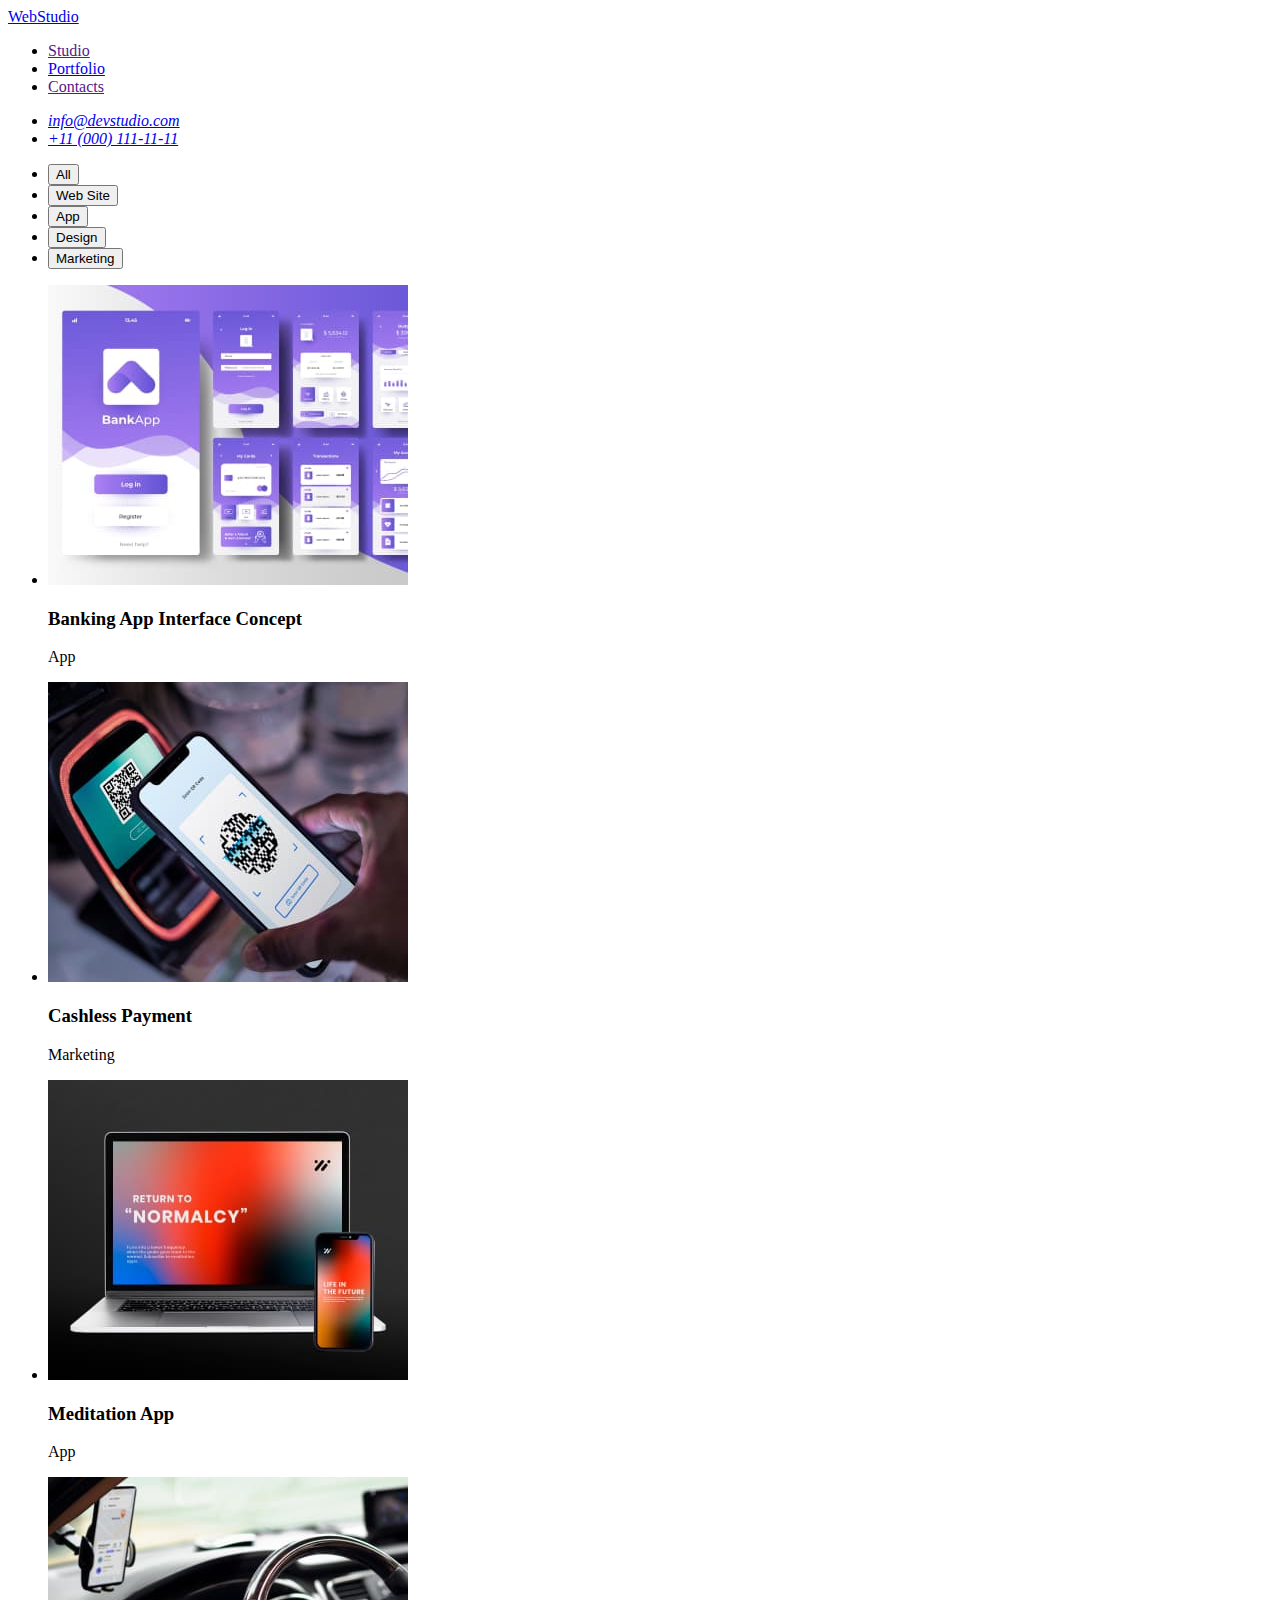
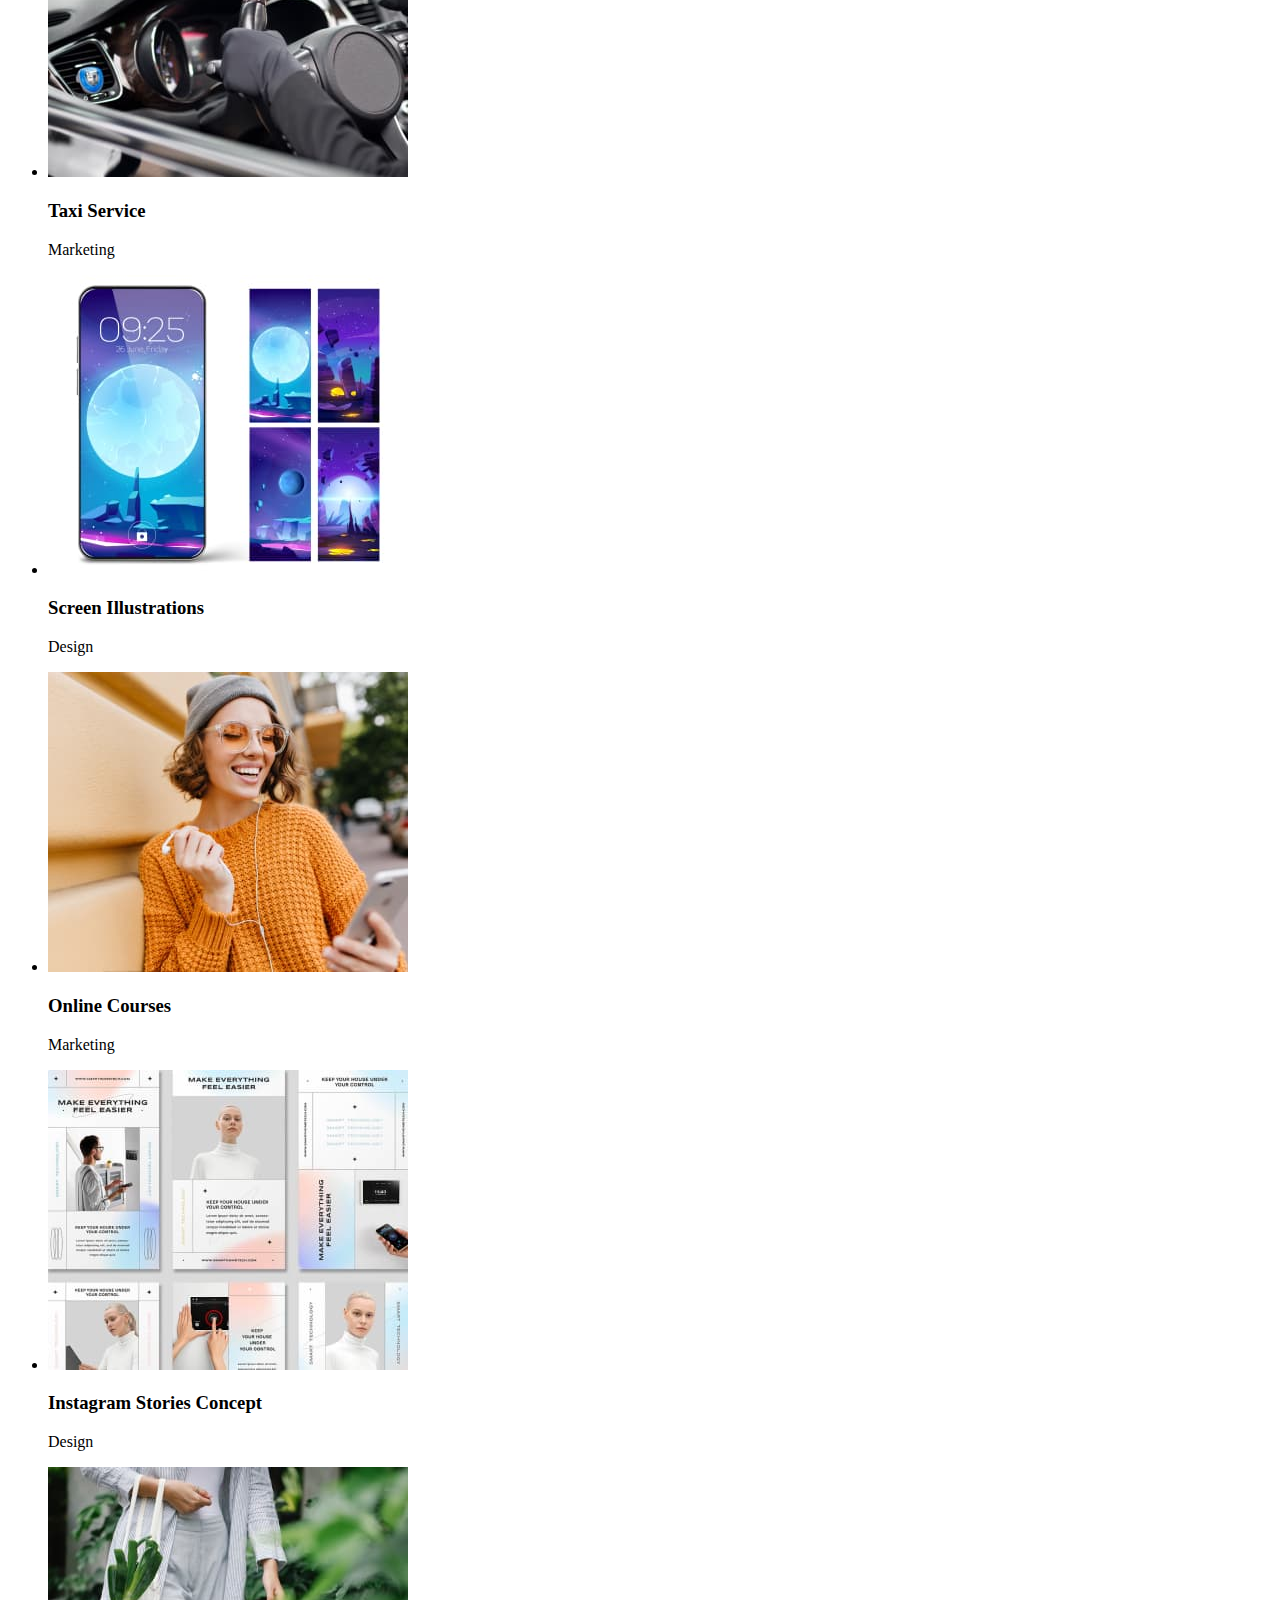
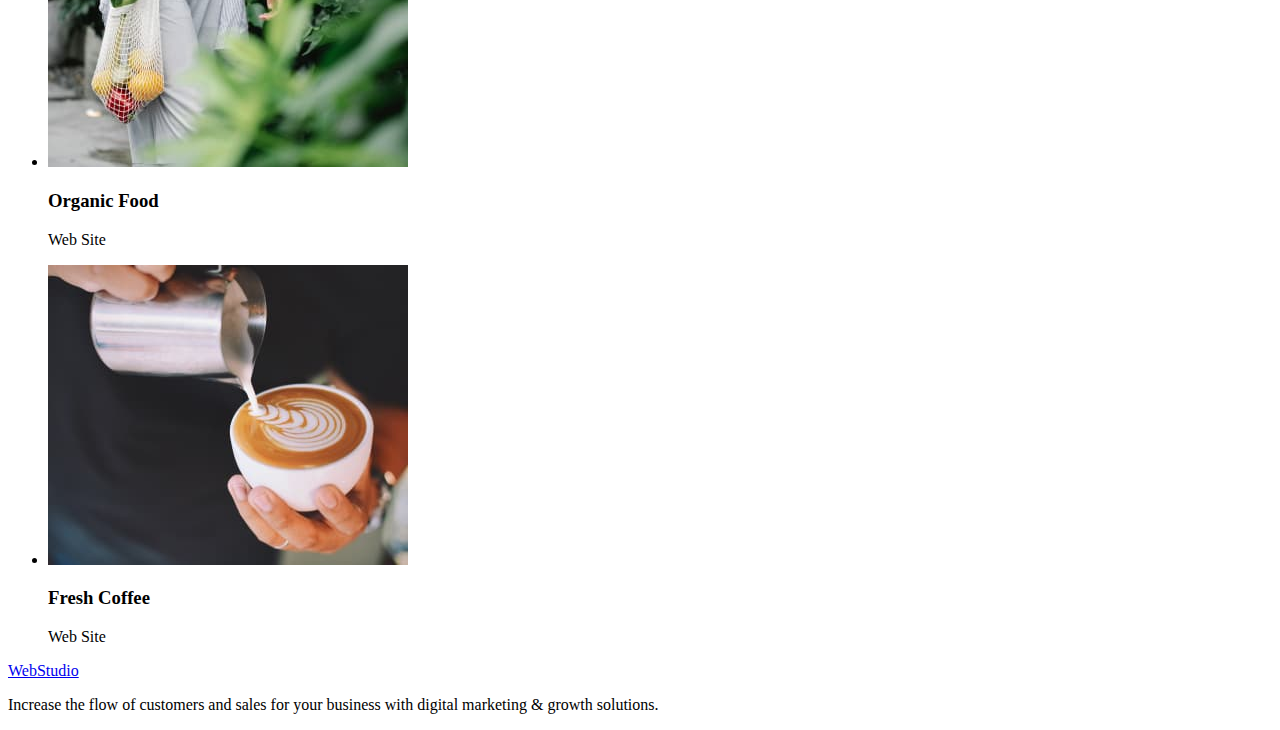
==== portfolio.html @ 97ab572e "commit2" ====
<!DOCTYPE html>
<html lang="en">
  <head>
    <meta charset="UTF-8" />
    <meta http-equiv="X-UA-Compatible" content="IE=edge" />
    <meta name="viewport" content="width=device-width, initial-scale=1.0" />
    <title>webstudio</title>
    <link rel="stylesheet" href="./css/styles.css" />
    <link rel="preconnect" href="https://fonts.googleapis.com" />
    <link rel="preconnect" href="https://fonts.gstatic.com" crossorigin />
    <link
      href="https://fonts.googleapis.com/css2?family=Raleway:wght@800&family=Roboto:wght@400;500;700&display=swap"
      rel="stylesheet"
    />
  </head>
  <body>
    <header class="header-pages">
      <nav class="page-navigation">
        <a class="logo" href="./index.html">WebStudio</a>
        <ul class="menu">
          <li class="menu-item">
            <a class="menu-link" href="">Studio</a>
          </li>
          <li class="menu-item">
            <a class="menu-link" href="./portfolio.html">Portfolio</a>
          </li>
          <li class="menu-item">
            <a class="menu-link" href="">Contacts</a>
          </li>
        </ul>
      </nav>

      <address>
        <ul class="contacts-nav">
          <li class="contacts-nav-item">
            <a class="contacts-mail" href="mailto:info@devstudio.com"
              >info@devstudio.com</a
            >
          </li>
          <li class="contacts-nav-item">
            <a class="contacts-phone" href="tel:+110001111111"
              >+11 (000) 111-11-11</a
            >
          </li>
        </ul>
      </address>
    </header>
    <main>
      <!-- filters -->
      <section>
        <h1 hidden>filters</h1>
        <ul class="application-area-list">
          <li class="application-area-item">
            <button class="application-area-btn" type="button">All</button>
          </li>
          <li class="application-area-item">
            <button class="application-area-btn" type="button">Web Site</button>
          </li>
          <li class="application-area-item">
            <button class="application-area-btn" type="button">App</button>
          </li>
          <li class="application-area-item">
            <button class="application-area-btn" type="button">Design</button>
          </li>
          <li class="application-area-item">
            <button class="application-area-btn" type="button">
              Marketing
            </button>
          </li>
        </ul>

        <!-- ours projects -->

        <ul>
          <li>
            <img
              src="./images/row1project-card1.jpg"
              alt="view Banking App Interface"
              width="360"
              height="300"
            />
            <h3>Banking App Interface Concept</h3>
            <p>App</p>
          </li>
          <li>
            <img
              src="./images/row1project-card2.jpg"
              alt="view moment Cashless Payment"
              width="360"
              height="300"
            />
            <h3>Cashless Payment</h3>
            <p>Marketing</p>
          </li>
          <li>
            <img
              src="./images/row1project-card3.jpg"
              alt="vievs application to laptop and mobilphone"
              width="360"
              height="300"
            />
            <h3>Meditation App</h3>
            <p>App</p>
          </li>
        </ul>
        <ul>
          <li>
            <img
              src="./images/row2project-card1.jpg"
              alt="View use apps in the car"
              width="360"
              height="300"
            />
            <h3>Taxi Service</h3>
            <p>Marketing</p>
          </li>
          <li>
            <img
              src="./images/row2project-card2.jpg"
              alt="View applicationof of themes on mobile"
              width="360"
              height="300"
            />
            <h3>Screen Illustrations</h3>
            <p>Design</p>
          </li>
          <li>
            <img
              src="./images/row2project-card3.jpg"
              alt="student taking online courses"
              width="360"
              height="300"
            />
            <h3>Online Courses</h3>
            <p>Marketing</p>
          </li>
        </ul>
        <ul>
          <li>
            <img
              src="./images/row3project-card1.jpg"
              alt="View Instagram Stories Concept"
              width="360"
              height="300"
            />
            <h3>Instagram Stories Concept</h3>
            <p>Design</p>
          </li>
          <li>
            <img
              src="./images/row3project-card2.jpg"
              alt="woman with a bag of natural food"
              width="360"
              height="300"
            />
            <h3>Organic Food</h3>
            <p>Web Site</p>
          </li>
          <li>
            <img
              src="./images/row3project-card3.jpg"
              alt="appetizing aromatic coffee"
              width="360"
              height="300"
            />
            <h3>Fresh Coffee</h3>
            <p>Web Site</p>
          </li>
        </ul>
      </section>
    </main>
    <footer>
      <a href="./index.html">WebStudio</a>
      <p>
        Increase the flow of customers and sales for your business with digital
        marketing & growth solutions.
      </p>
    </footer>
  </body>
</html>
---- css/styles.css ----
.list {
  list-style: none;
}
.link {
  text-decoration: none;
}
button {
  cursor: pointer;
}
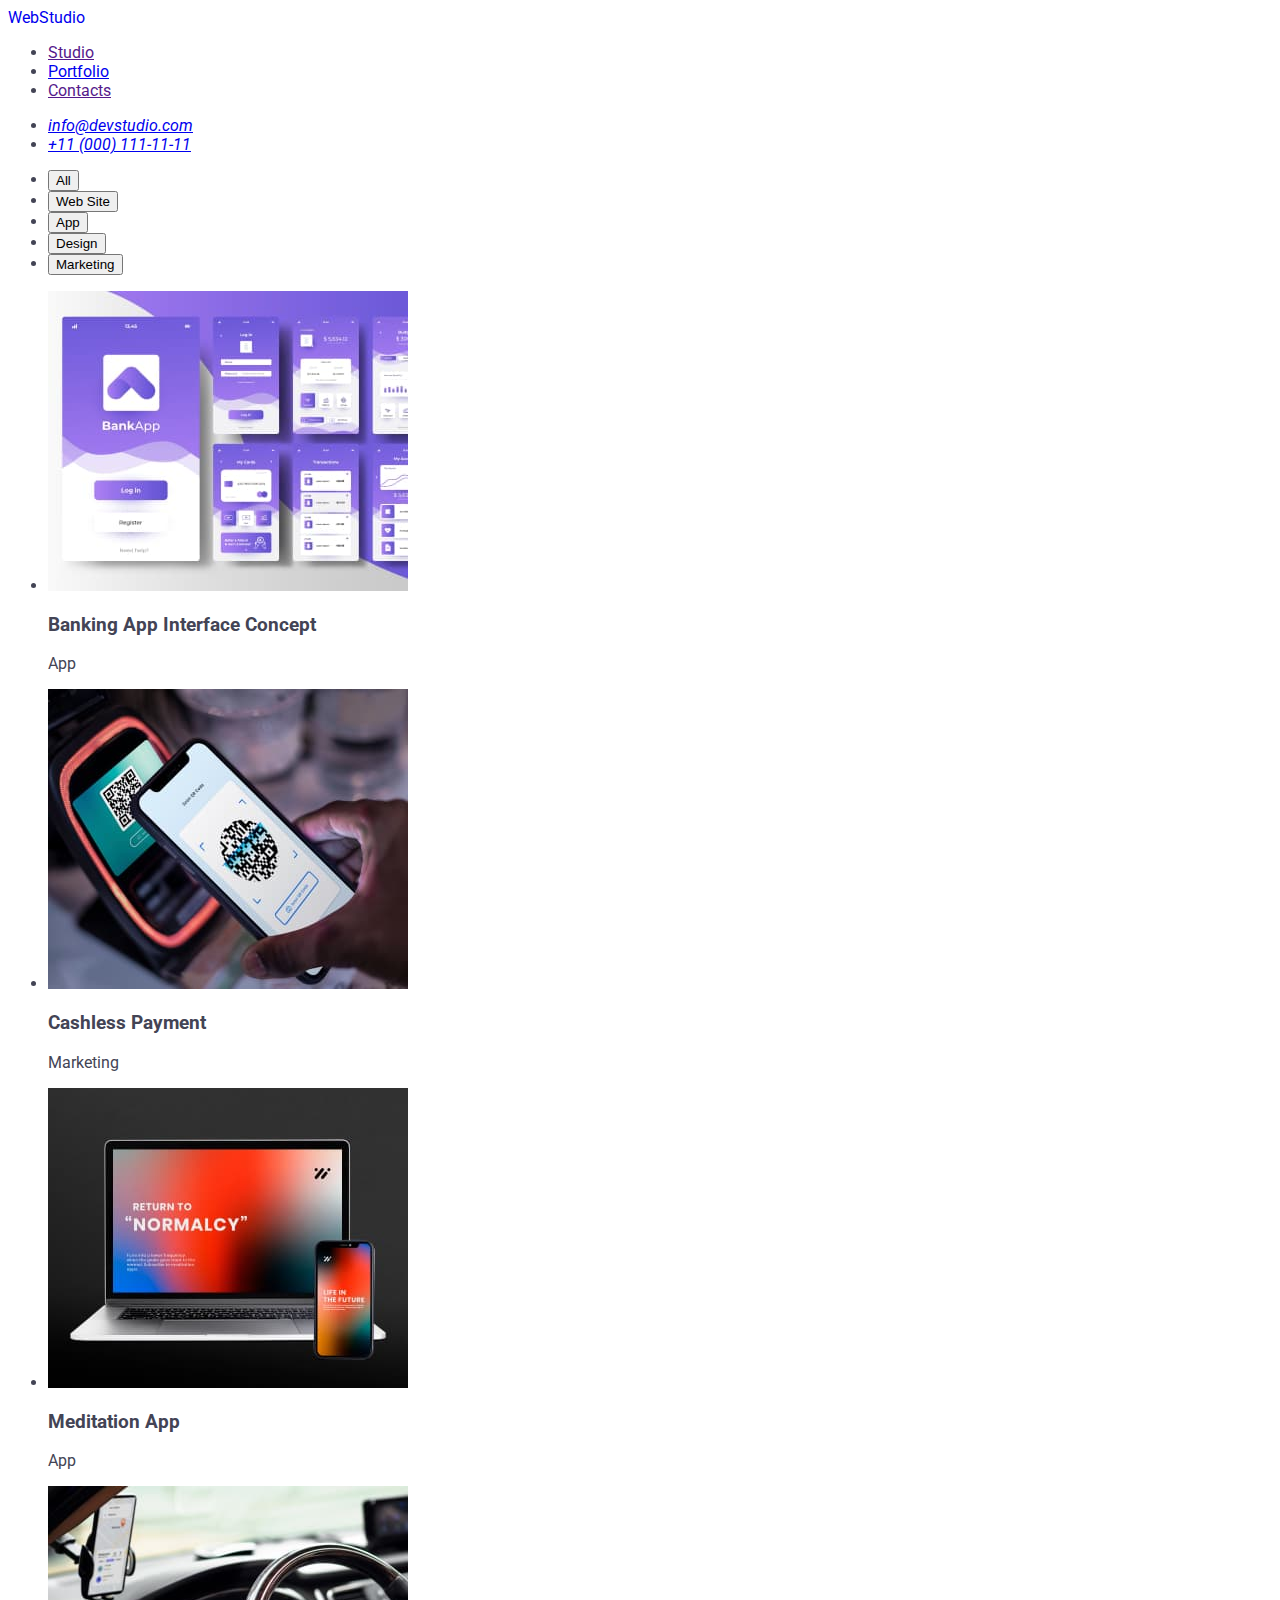
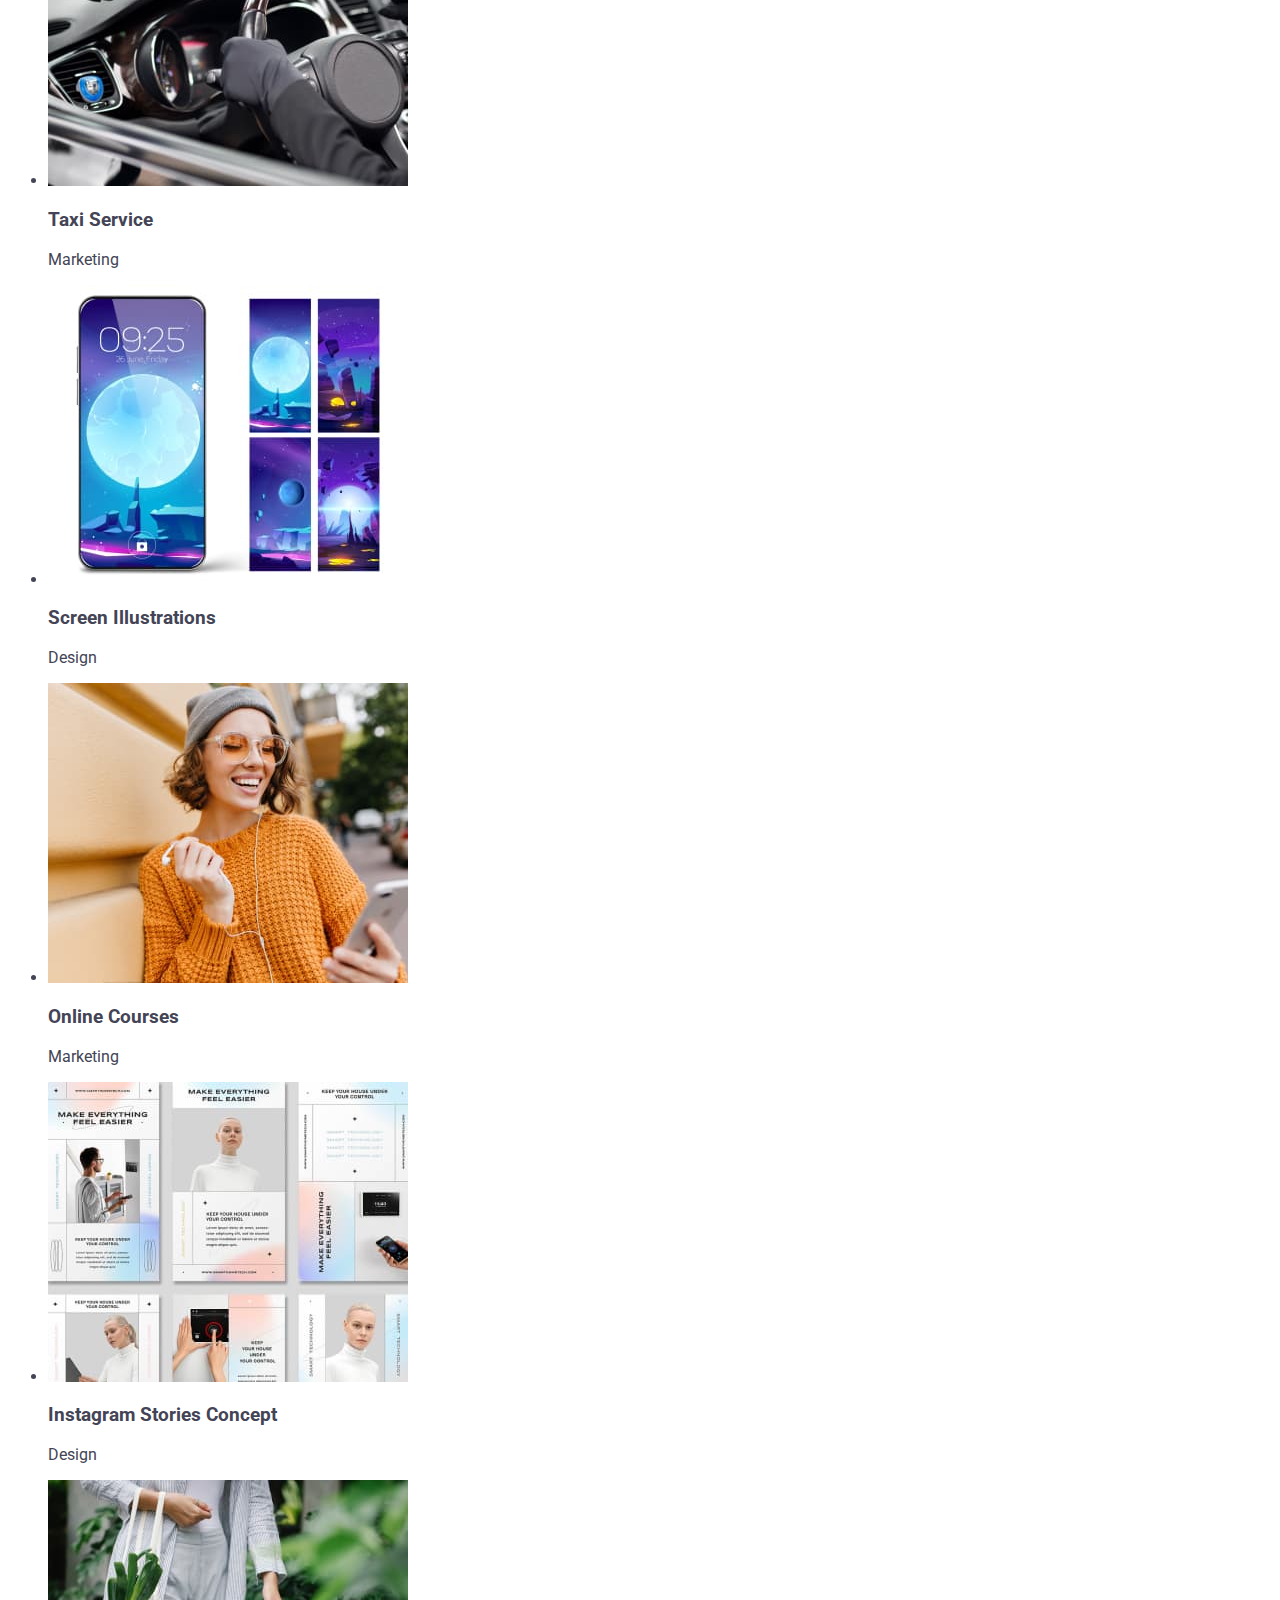
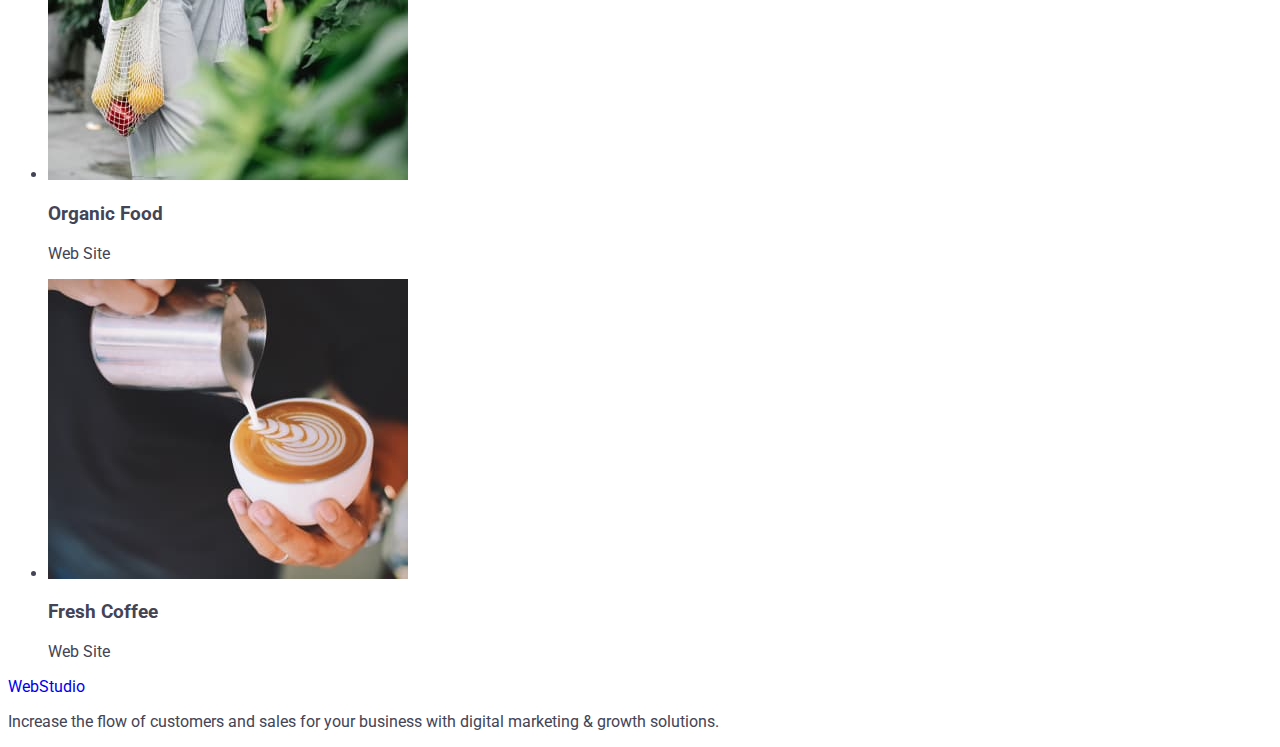
==== commit 3c15921e: "3" ====
--- a/portfolio.html
+++ b/portfolio.html
@@ -16,7 +16,9 @@
   <body>
     <header class="header-pages">
       <nav class="page-navigation">
-        <a class="logo" href="./index.html">WebStudio</a>
+        <a class="logo link" href="./index.html"
+          ><span class="accent">Web</span>Studio</a
+        >
         <ul class="menu">
           <li class="menu-item">
             <a class="menu-link" href="">Studio</a>
@@ -170,7 +172,9 @@
       </section>
     </main>
     <footer>
-      <a href="./index.html">WebStudio</a>
+      <a class="logo link" href="./index.html"
+        ><span class="accent">Web</span>Studio</a
+      >
       <p>
         Increase the flow of customers and sales for your business with digital
         marketing & growth solutions.
--- a/css/styles.css
+++ b/css/styles.css
@@ -1,3 +1,7 @@
+:root {
+  --background-color: #ffffff;
+}
+
 .list {
   list-style: none;
 }
@@ -7,3 +11,11 @@
 button {
   cursor: pointer;
 }
+/* .accent {
+  color: blue;
+} */
+body {
+  font-family: "roboto", sans-serif;
+  color: #434455;
+  background-color: var(--background-color);
+}
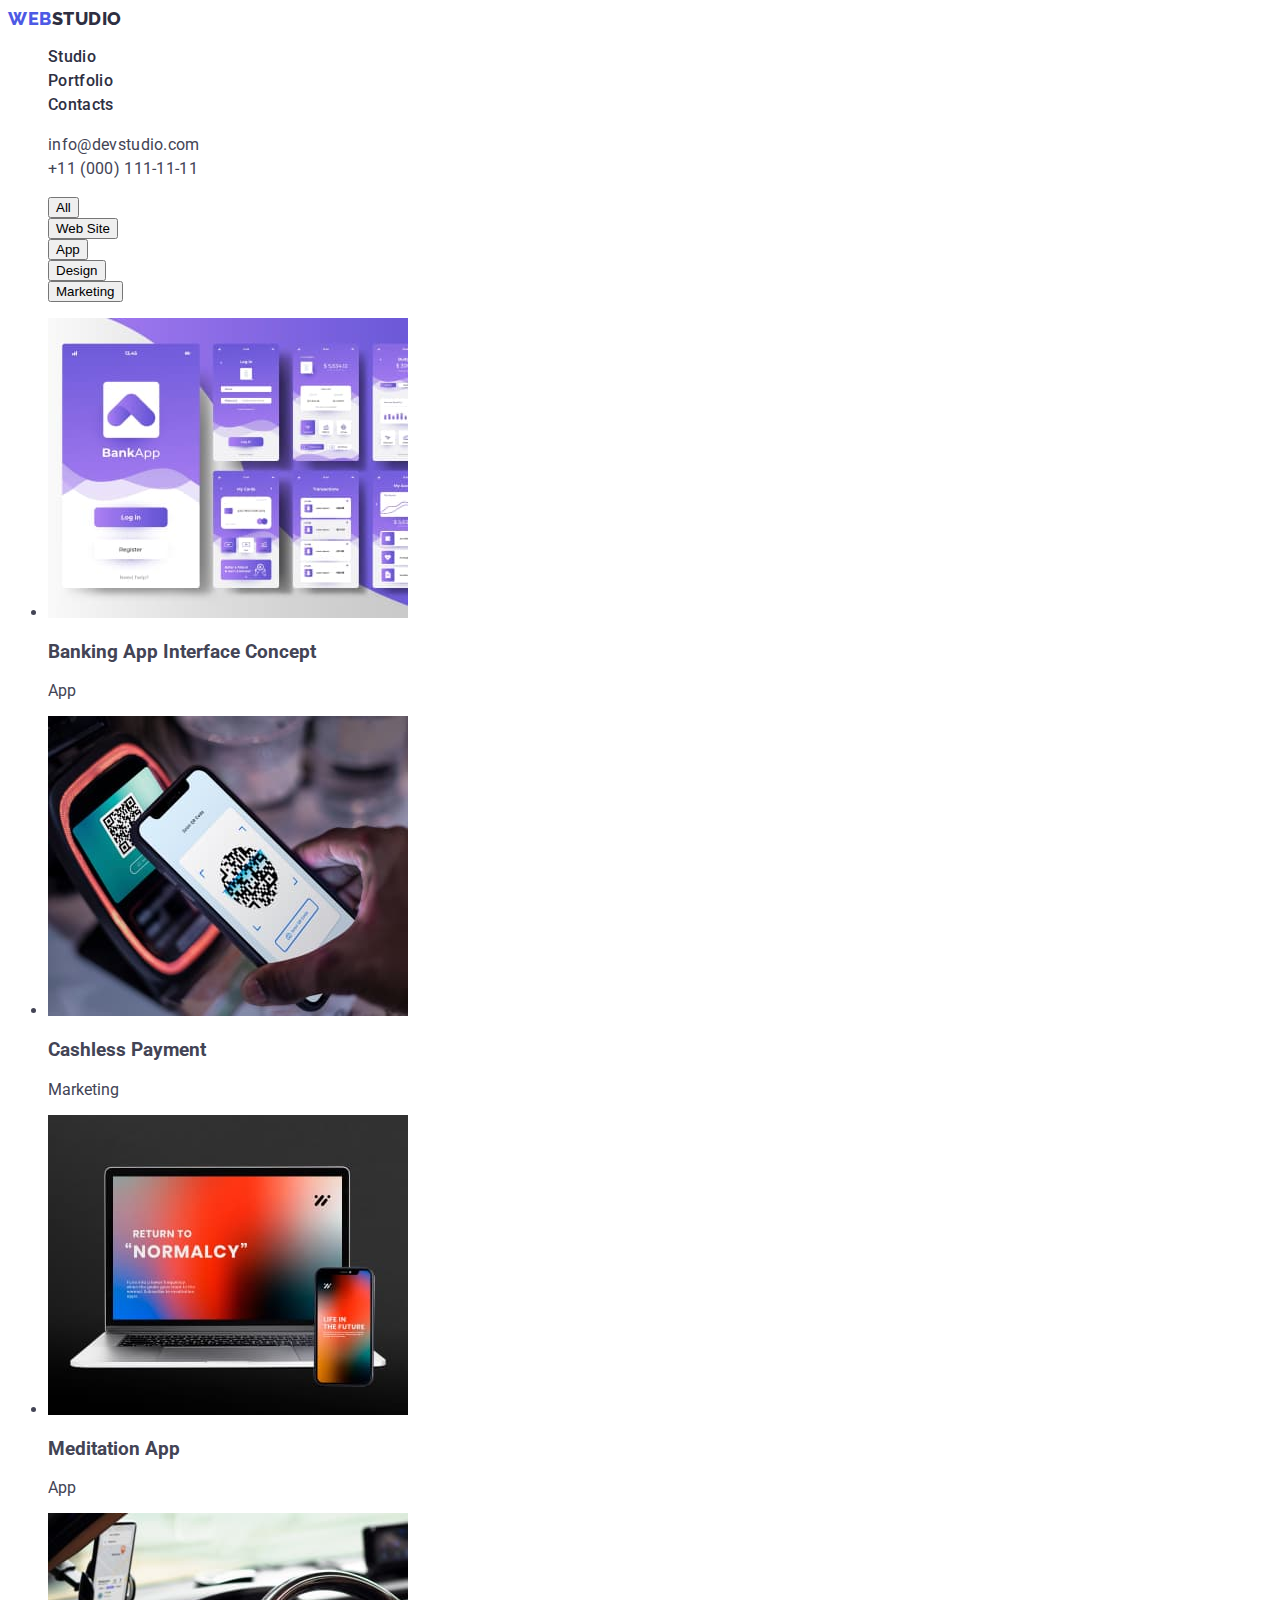
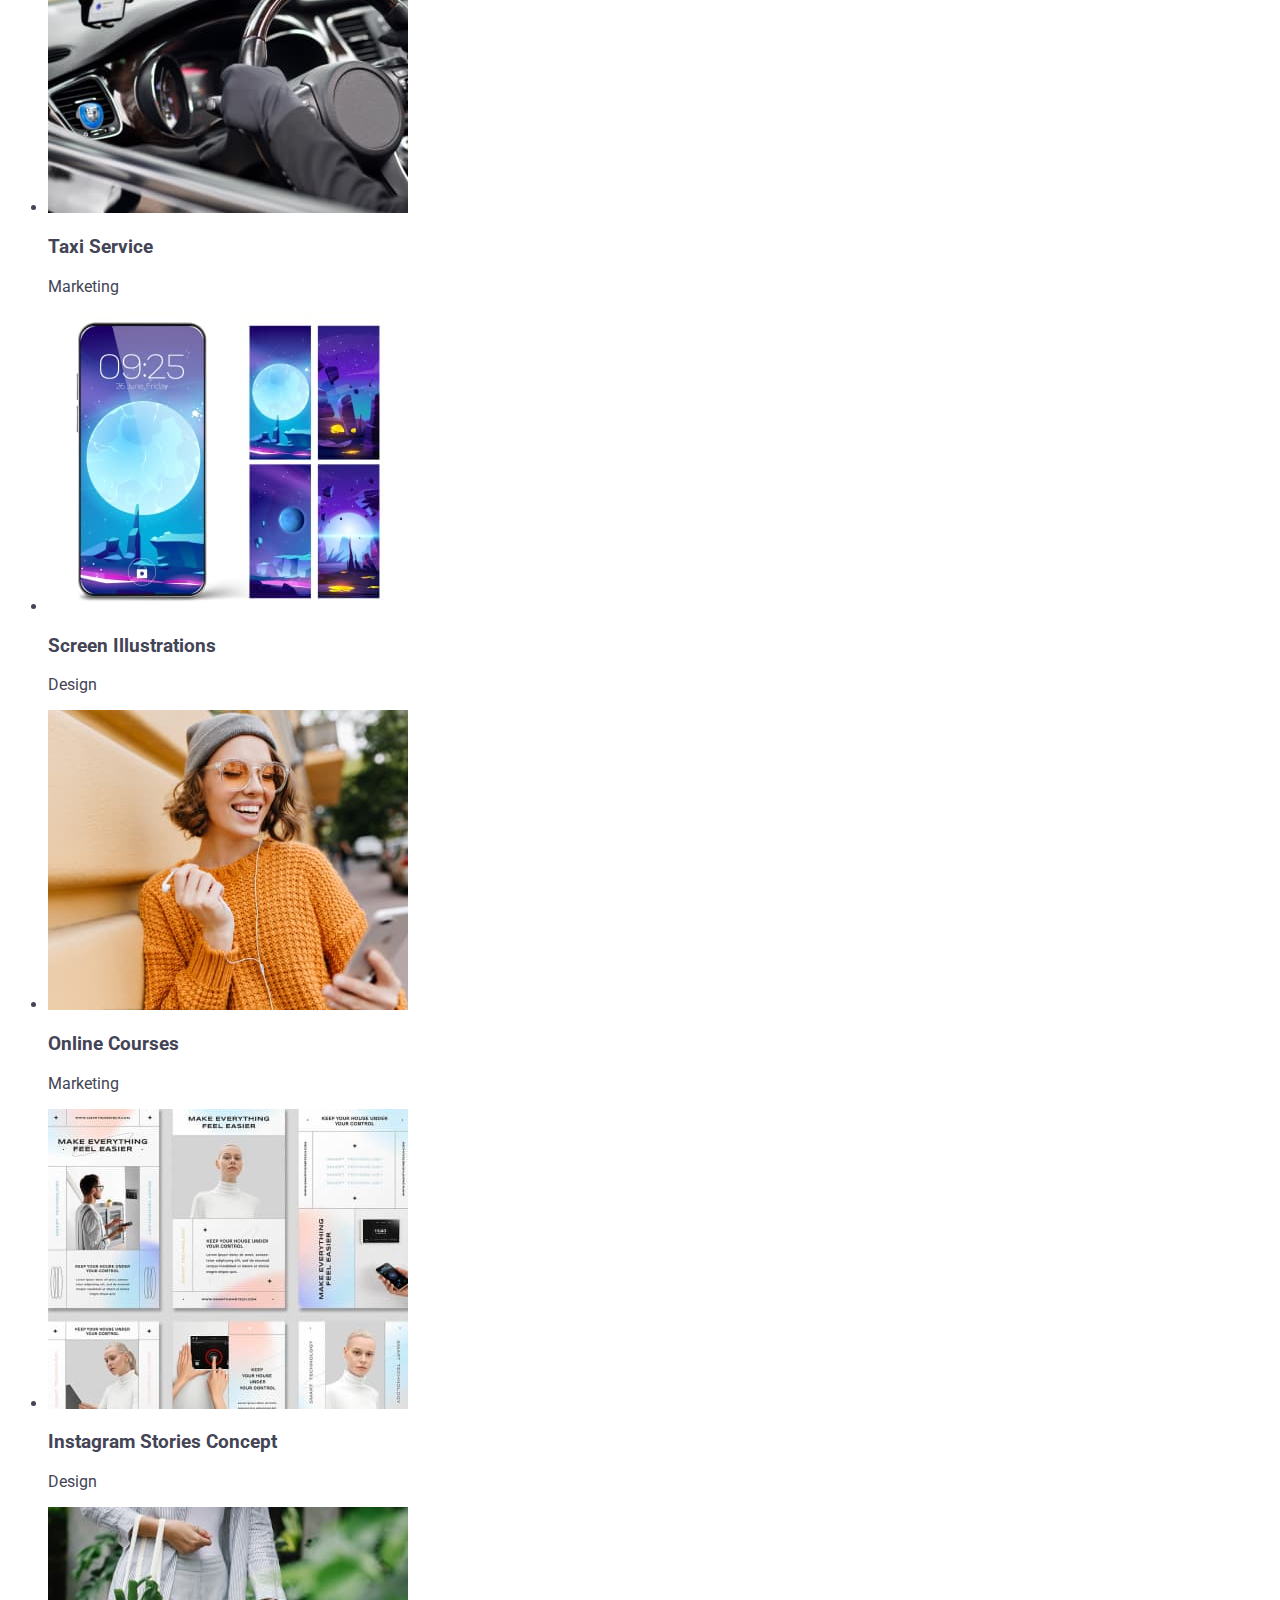
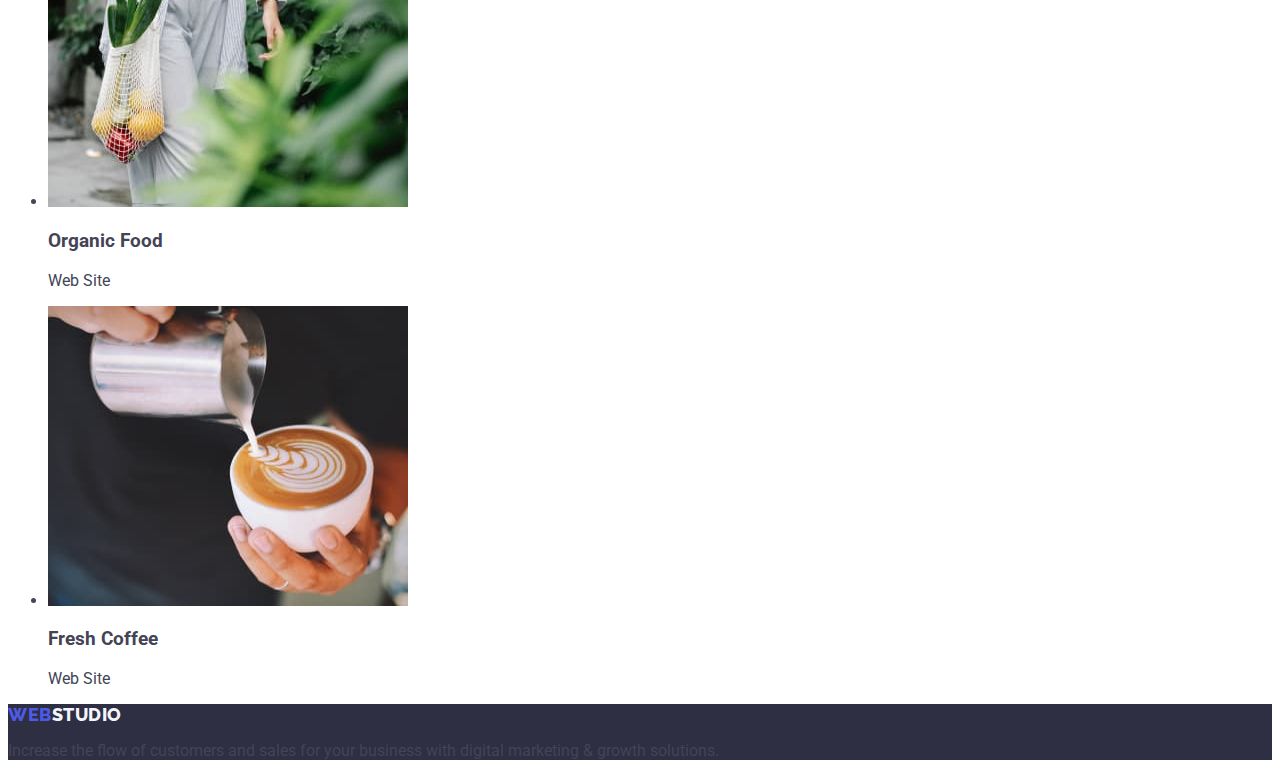
==== commit 0a8ee2c5: "14" ====
--- a/portfolio.html
+++ b/portfolio.html
@@ -17,30 +17,30 @@
     <header class="header-pages">
       <nav class="page-navigation">
         <a class="logo link" href="./index.html"
-          ><span class="accent">Web</span>Studio</a
+          >Web<span class="accent-header">Studio</span></a
         >
-        <ul class="menu">
+        <ul class="menu list">
           <li class="menu-item">
-            <a class="menu-link" href="">Studio</a>
+            <a class="menu-item-link link" href="./index.html">Studio</a>
           </li>
           <li class="menu-item">
-            <a class="menu-link" href="./portfolio.html">Portfolio</a>
+            <a class="menu-item-link link" href="./portfolio.html">Portfolio</a>
           </li>
           <li class="menu-item">
-            <a class="menu-link" href="">Contacts</a>
+            <a class="menu-item-link link" href="">Contacts</a>
           </li>
         </ul>
       </nav>
 
-      <address>
-        <ul class="contacts-nav">
+      <address class="contacts">
+        <ul class="contacts-nav list">
           <li class="contacts-nav-item">
-            <a class="contacts-mail" href="mailto:info@devstudio.com"
+            <a class="contacts-item-link link" href="mailto:info@devstudio.com"
               >info@devstudio.com</a
             >
           </li>
           <li class="contacts-nav-item">
-            <a class="contacts-phone" href="tel:+110001111111"
+            <a class="contacts-item-link link" href="tel:+110001111111"
               >+11 (000) 111-11-11</a
             >
           </li>
@@ -51,23 +51,21 @@
       <!-- filters -->
       <section>
         <h1 hidden>filters</h1>
-        <ul class="application-area-list">
-          <li class="application-area-item">
-            <button class="application-area-btn" type="button">All</button>
+        <ul class="applicationarea-lis list">
+          <li class="applicationarea-item">
+            <button class="applicationarea-btn" type="button">All</button>
           </li>
-          <li class="application-area-item">
-            <button class="application-area-btn" type="button">Web Site</button>
+          <li class="applicationarea-item">
+            <button class="applicationarea-btn" type="button">Web Site</button>
           </li>
-          <li class="application-area-item">
-            <button class="application-area-btn" type="button">App</button>
+          <li class="applicationarea-item">
+            <button class="applicationarea-btn" type="button">App</button>
           </li>
-          <li class="application-area-item">
-            <button class="application-area-btn" type="button">Design</button>
+          <li class="applicationarea-item">
+            <button class="applicationarea-btn" type="button">Design</button>
           </li>
-          <li class="application-area-item">
-            <button class="application-area-btn" type="button">
-              Marketing
-            </button>
+          <li class="applicationarea-item">
+            <button class="applicationarea-btn" type="button">Marketing</button>
           </li>
         </ul>
 
@@ -75,6 +73,7 @@
 
         <ul>
           <li>
+            <a href=""></a>
             <img
               src="./images/row1project-card1.jpg"
               alt="view Banking App Interface"
@@ -171,11 +170,11 @@
         </ul>
       </section>
     </main>
-    <footer>
+    <footer class="footer-pages">
       <a class="logo link" href="./index.html"
-        ><span class="accent">Web</span>Studio</a
+        >Web<span class="accent-footer">Studio</span></a
       >
-      <p>
+      <p class="footer-pages-text">
         Increase the flow of customers and sales for your business with digital
         marketing & growth solutions.
       </p>
--- a/css/styles.css
+++ b/css/styles.css
@@ -1,5 +1,10 @@
 :root {
   --background-color: #ffffff;
+  --menu-color: #2e2f42;
+  --adres-color: #434455;
+  --hero-background-color: #2e2f42;
+  --title-color: #2e2f42;
+  --text-color: #434455;
 }
 
 .list {
@@ -11,11 +16,151 @@
 button {
   cursor: pointer;
 }
-/* .accent {
-  color: blue;
-} */
+.accent-header {
+  color: #2e2f42;
+}
+.accent-footer {
+  color: #f4f4fd;
+}
 body {
-  font-family: "roboto", sans-serif;
+  font-family: "Roboto", sans-serif;
   color: #434455;
   background-color: var(--background-color);
 }
+.logo {
+  font-family: "Raleway", sans-serif;
+  font-weight: 800;
+  font-size: 18px;
+  line-height: 1.17;
+  letter-spacing: 0.03em;
+  text-transform: uppercase;
+  color: #4d5ae5;
+}
+.menu-list,
+.menu-item {
+  font-weight: 500;
+  font-size: 16px;
+  line-height: 1.5;
+  letter-spacing: 0.02em;
+  color: var(--menu-color);
+}
+.menu-item-link {
+  font-weight: 500;
+  font-size: 16px;
+  line-height: 1.5;
+  letter-spacing: 0.02em;
+  color: var(--menu-color);
+}
+.menu .link:hover,
+.menu .link:focus {
+  color: #404bbf;
+}
+.contacts-item-link,
+.contacts {
+  font-style: normal;
+  font-weight: 400;
+  font-size: 16px;
+  line-height: 1.5;
+  letter-spacing: 0.02em;
+  color: var(--adres-color);
+}
+.contacts-item-link:hover,
+.contacts-item-link:focus {
+  color: #404bbf;
+}
+.hero {
+  background-color: var(--hero-background-color);
+}
+.hero-title {
+  font-weight: 700;
+  font-size: 56px;
+  line-height: 1.07;
+  text-align: center;
+  letter-spacing: 0.02em;
+  color: #ffffff;
+}
+.hero-btn {
+  background-color: #4d5ae5;
+  font-family: "Roboto", sans-serif;
+  font-style: normal;
+  font-weight: 500;
+  font-size: 16px;
+  line-height: 1.5;
+  display: flex;
+  align-items: center;
+  letter-spacing: 0.04em;
+  color: #ffffff;
+}
+.hero-btn:hover,
+.hero-btn:focus {
+  background-color: #404bbf;
+}
+.principies-item-title {
+  font-family: "Roboto", sans-serif;
+  font-style: normal;
+  font-weight: 500;
+  font-size: 20px;
+  line-height: 1.2;
+  letter-spacing: 0.02em;
+  color: var(--title-color);
+}
+.principies-item-text {
+  font-family: "Roboto", sans-serif;
+  font-style: normal;
+  font-weight: 400;
+  font-size: 16px;
+  line-height: 1.5;
+  letter-spacing: 0.02em;
+  color: var(--text-color);
+}
+.wedoing-title {
+  font-family: "Roboto", sans-serif;
+  font-style: normal;
+  font-weight: 700;
+  font-size: 36px;
+  line-height: 1.11;
+  text-align: center;
+  letter-spacing: 0.02em;
+  text-transform: capitalize;
+  color: var(--title-color);
+}
+.team {
+  background-color: #f4f4fd;
+}
+.team-title {
+  font-family: "Roboto", sans-serif;
+  font-style: normal;
+  font-weight: 700;
+  font-size: 36px;
+  line-height: 1.11;
+  text-align: center;
+  letter-spacing: 0.02em;
+  text-transform: capitalize;
+  color: var(--title-color);
+}
+.team-list-item {
+  background-color: #ffffff;
+}
+.team-list-item-title {
+  font-family: "Roboto", sans-serif;
+  font-style: normal;
+  font-weight: 500;
+  font-size: 20px;
+  line-height: 1.2;
+  text-align: center;
+  letter-spacing: 0.02em;
+  color: var(--title-color);
+}
+.team-list-item-text {
+  font-family: "Roboto", sans-serif;
+  font-style: normal;
+  font-weight: 400;
+  font-size: 16px;
+  line-height: 1.5;
+  text-align: center;
+  letter-spacing: 0.02em;
+  color: #434455;
+}
+.footer-pages {
+  background-color: #2e2f42;
+}
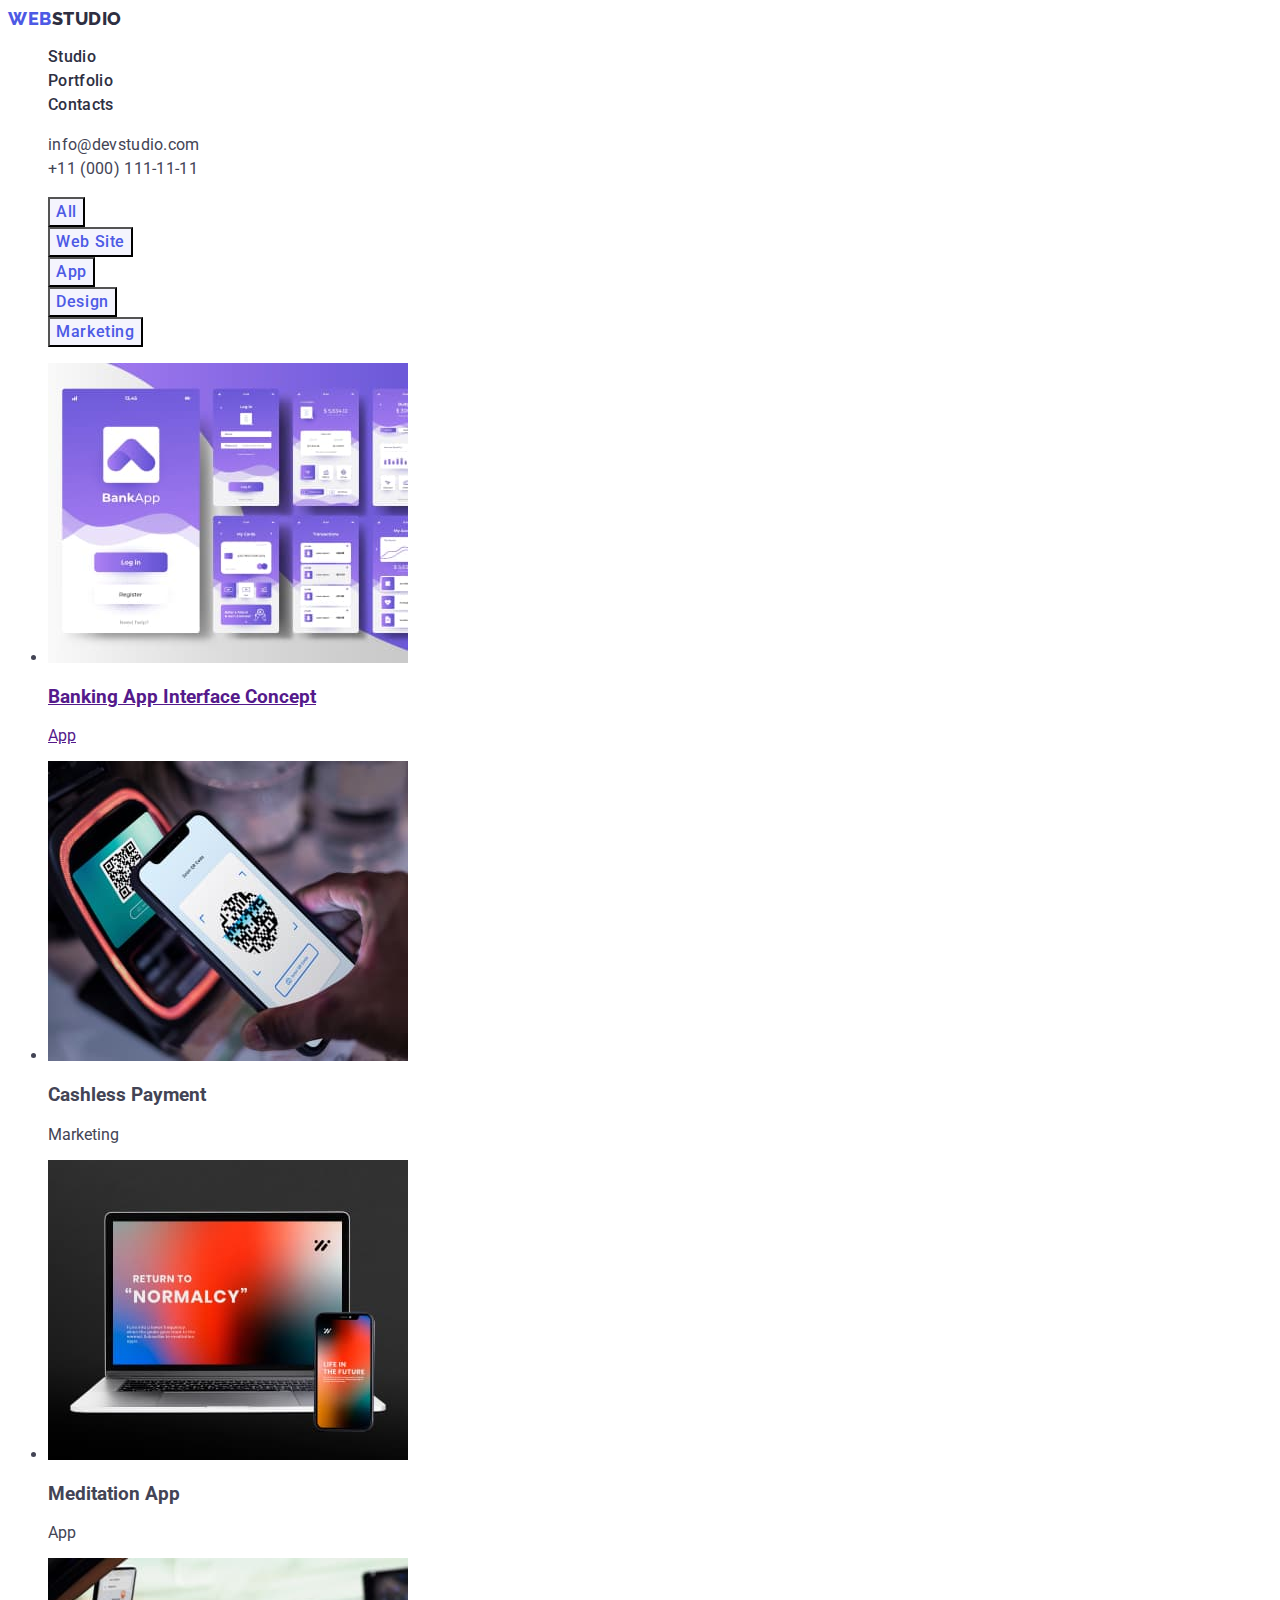
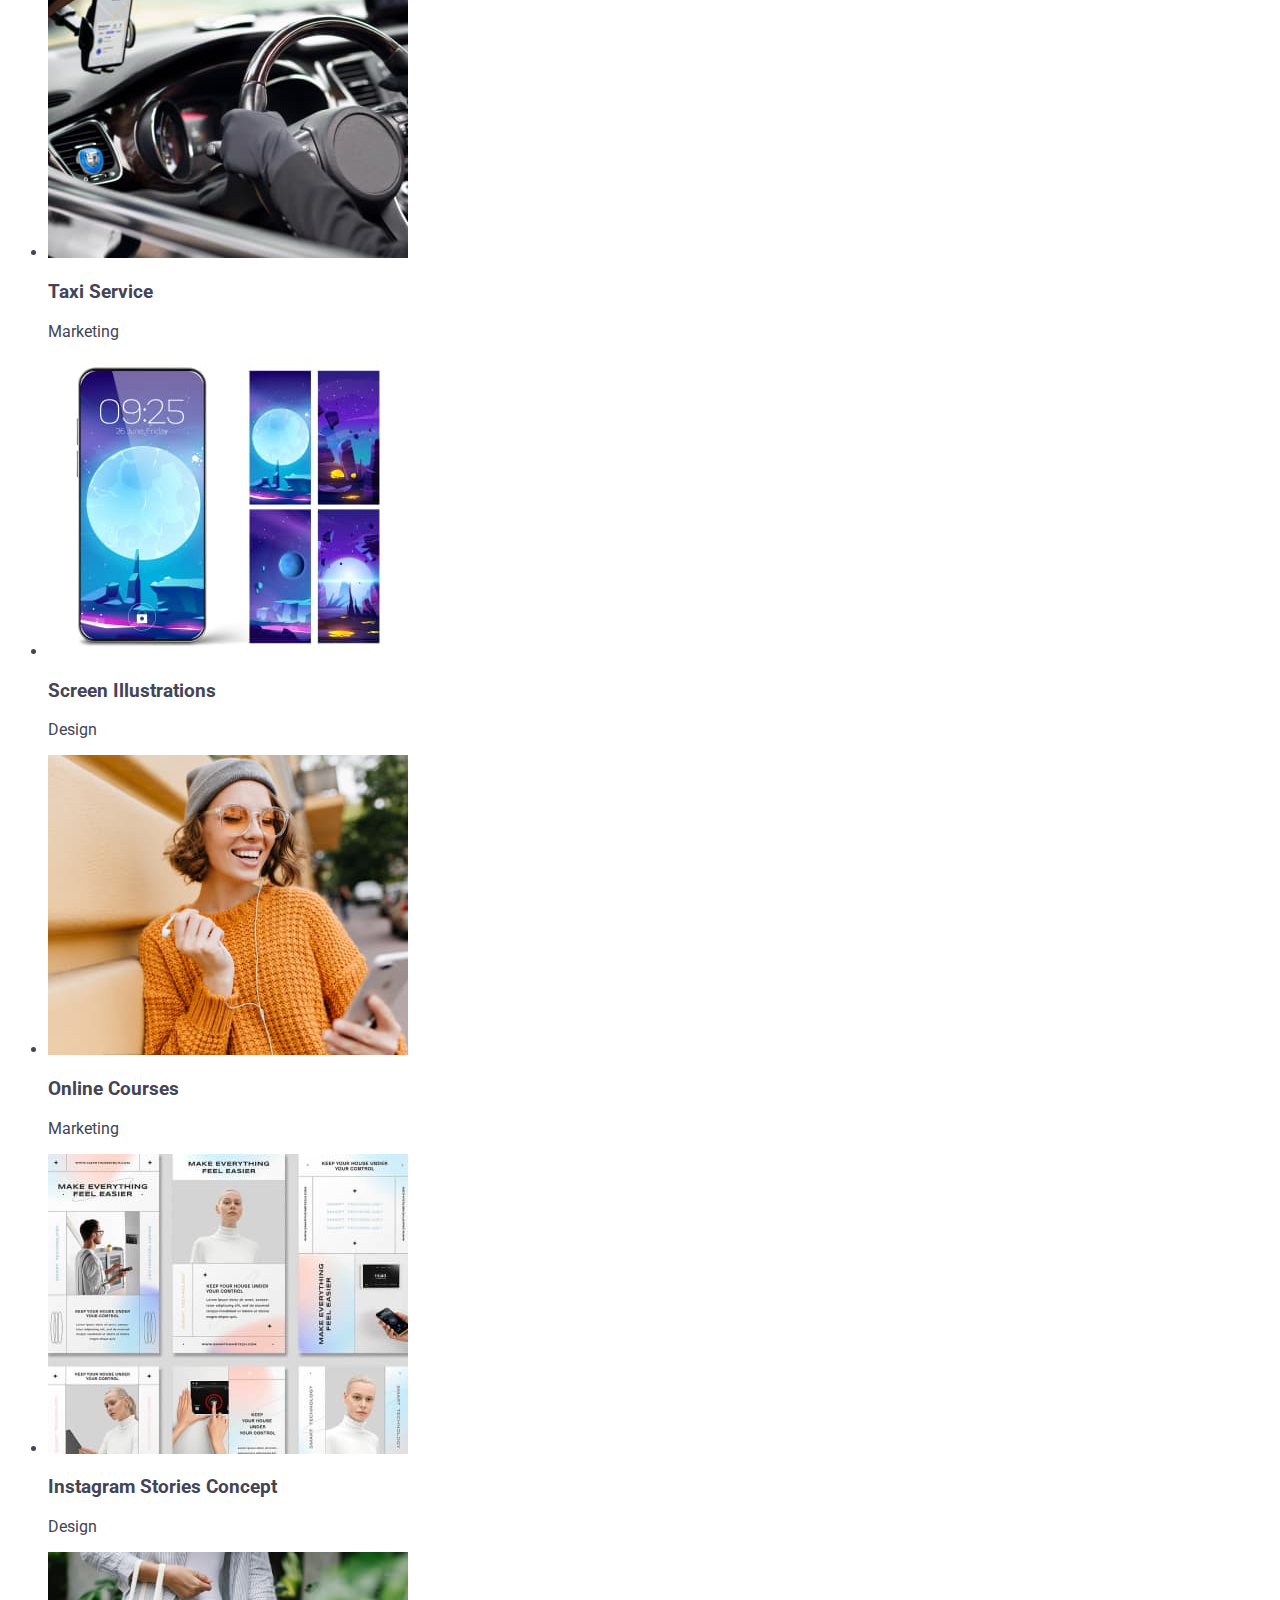
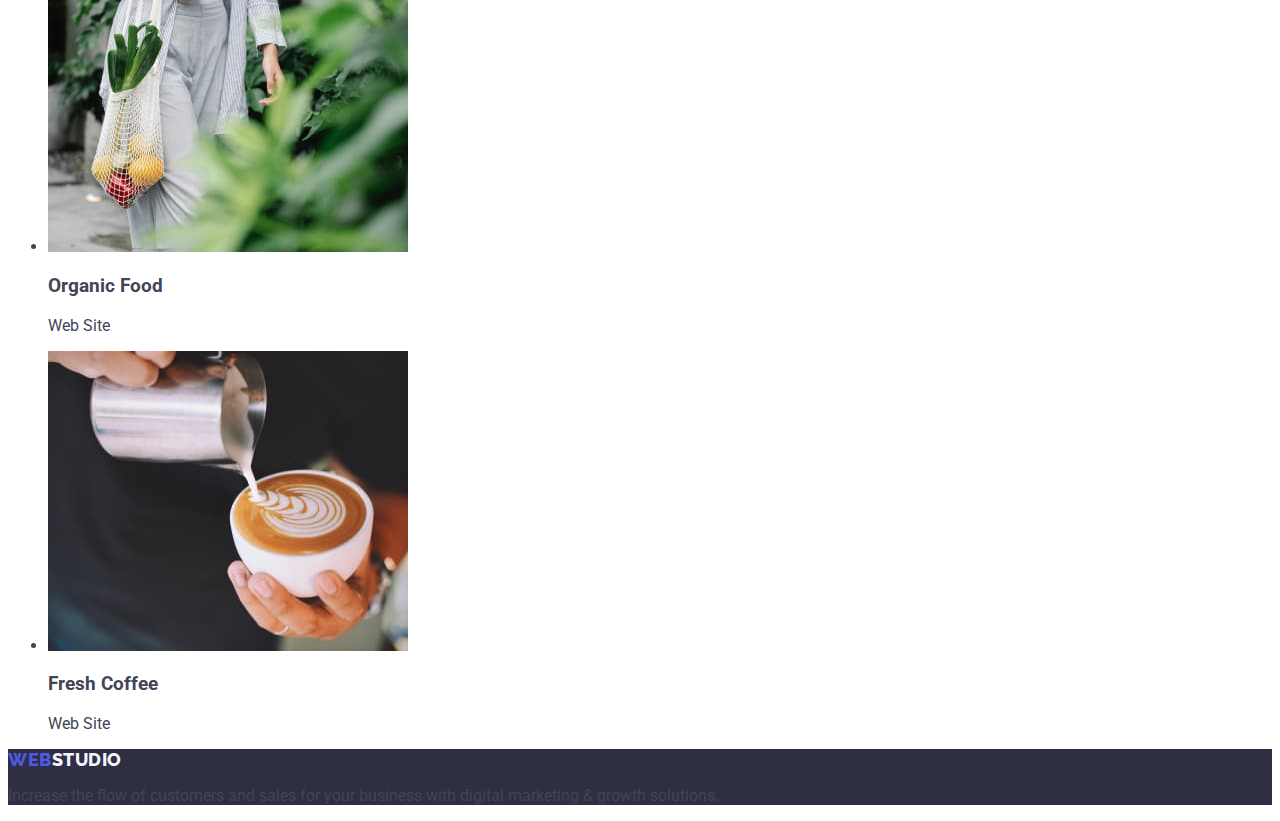
==== commit 0ced03d7: "16" ====
--- a/portfolio.html
+++ b/portfolio.html
@@ -71,19 +71,21 @@
 
         <!-- ours projects -->
 
-        <ul>
+        <ul class="projects">
+          <li>
+            <a href=""
+              ><img
+                src="./images/row1project-card1.jpg"
+                alt="view Banking App Interface"
+                width="360"
+                height="300"
+              />
+              <h3>Banking App Interface Concept</h3>
+              <p>App</p>
+            </a>
+          </li>
           <li>
             <a href=""></a>
-            <img
-              src="./images/row1project-card1.jpg"
-              alt="view Banking App Interface"
-              width="360"
-              height="300"
-            />
-            <h3>Banking App Interface Concept</h3>
-            <p>App</p>
-          </li>
-          <li>
             <img
               src="./images/row1project-card2.jpg"
               alt="view moment Cashless Payment"
--- a/css/styles.css
+++ b/css/styles.css
@@ -5,6 +5,8 @@
   --hero-background-color: #2e2f42;
   --title-color: #2e2f42;
   --text-color: #434455;
+  --btn-portfolio-color: #4d5ae5;
+  --btn-portfolio-background-color: #f4f4fd;
 }
 
 .list {
@@ -164,3 +166,33 @@
 .footer-pages {
   background-color: #2e2f42;
 }
+.applicationarea-btn {
+  background: var(--btn-portfolio-background-color);
+  font-family: "Roboto", sans-serif;
+  font-style: normal;
+  font-weight: 500;
+  font-size: 16px;
+  line-height: 1.5;
+  display: flex;
+  align-items: center;
+  text-align: center;
+  letter-spacing: 0.04em;
+  color: var(--btn-portfolio-color);
+}
+.applicationarea-btn:hover,
+.applicationarea-btn:focus {
+  background: #404bbf;
+  box-shadow: 0px 3px 1px rgba(0, 0, 0, 0.1), 0px 2px 1px rgba(0, 0, 0, 0.08),
+    0px 2px 2px rgba(0, 0, 0, 0.12);
+  border-radius: 4px;
+  font-family: "Roboto", sans-serif;
+  font-style: normal;
+  font-weight: 500;
+  font-size: 16px;
+  line-height: 1.5;
+  display: flex;
+  align-items: center;
+  text-align: center;
+  letter-spacing: 0.04em;
+  color: #ffffff;
+}
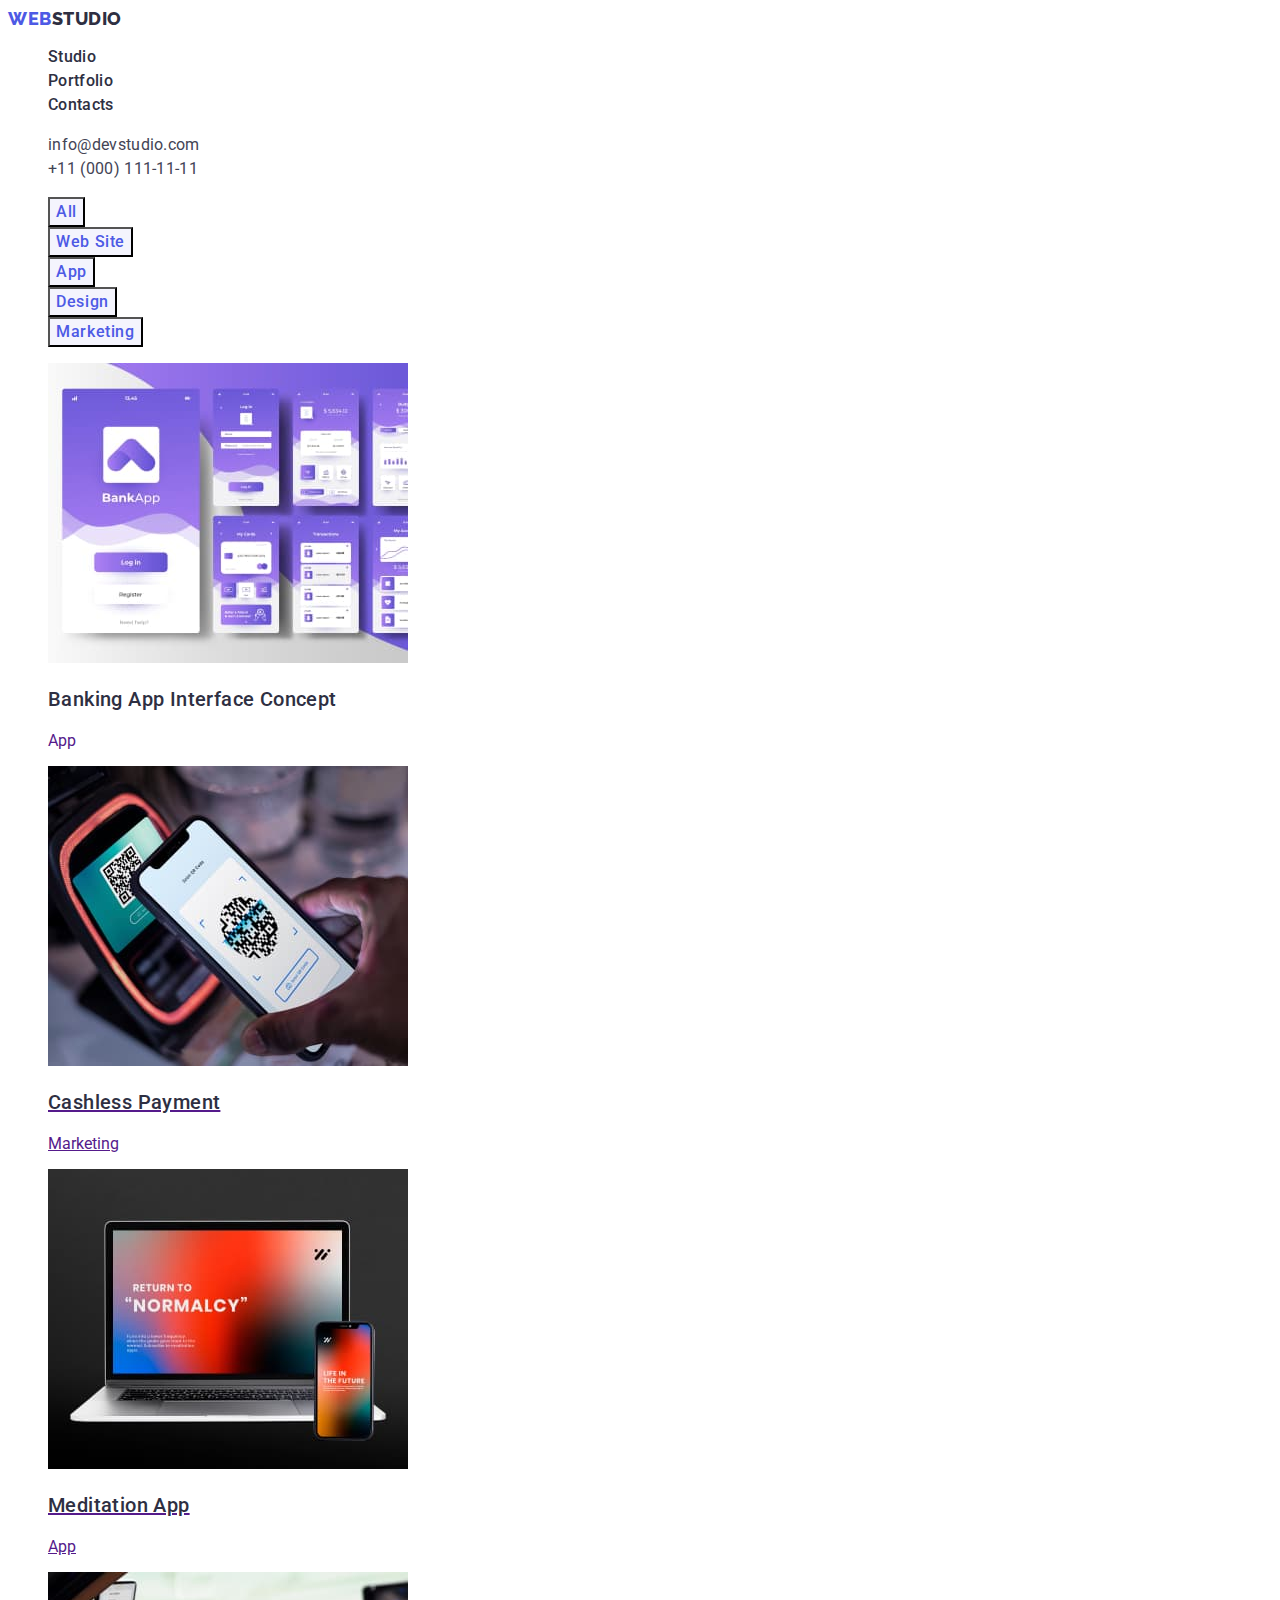
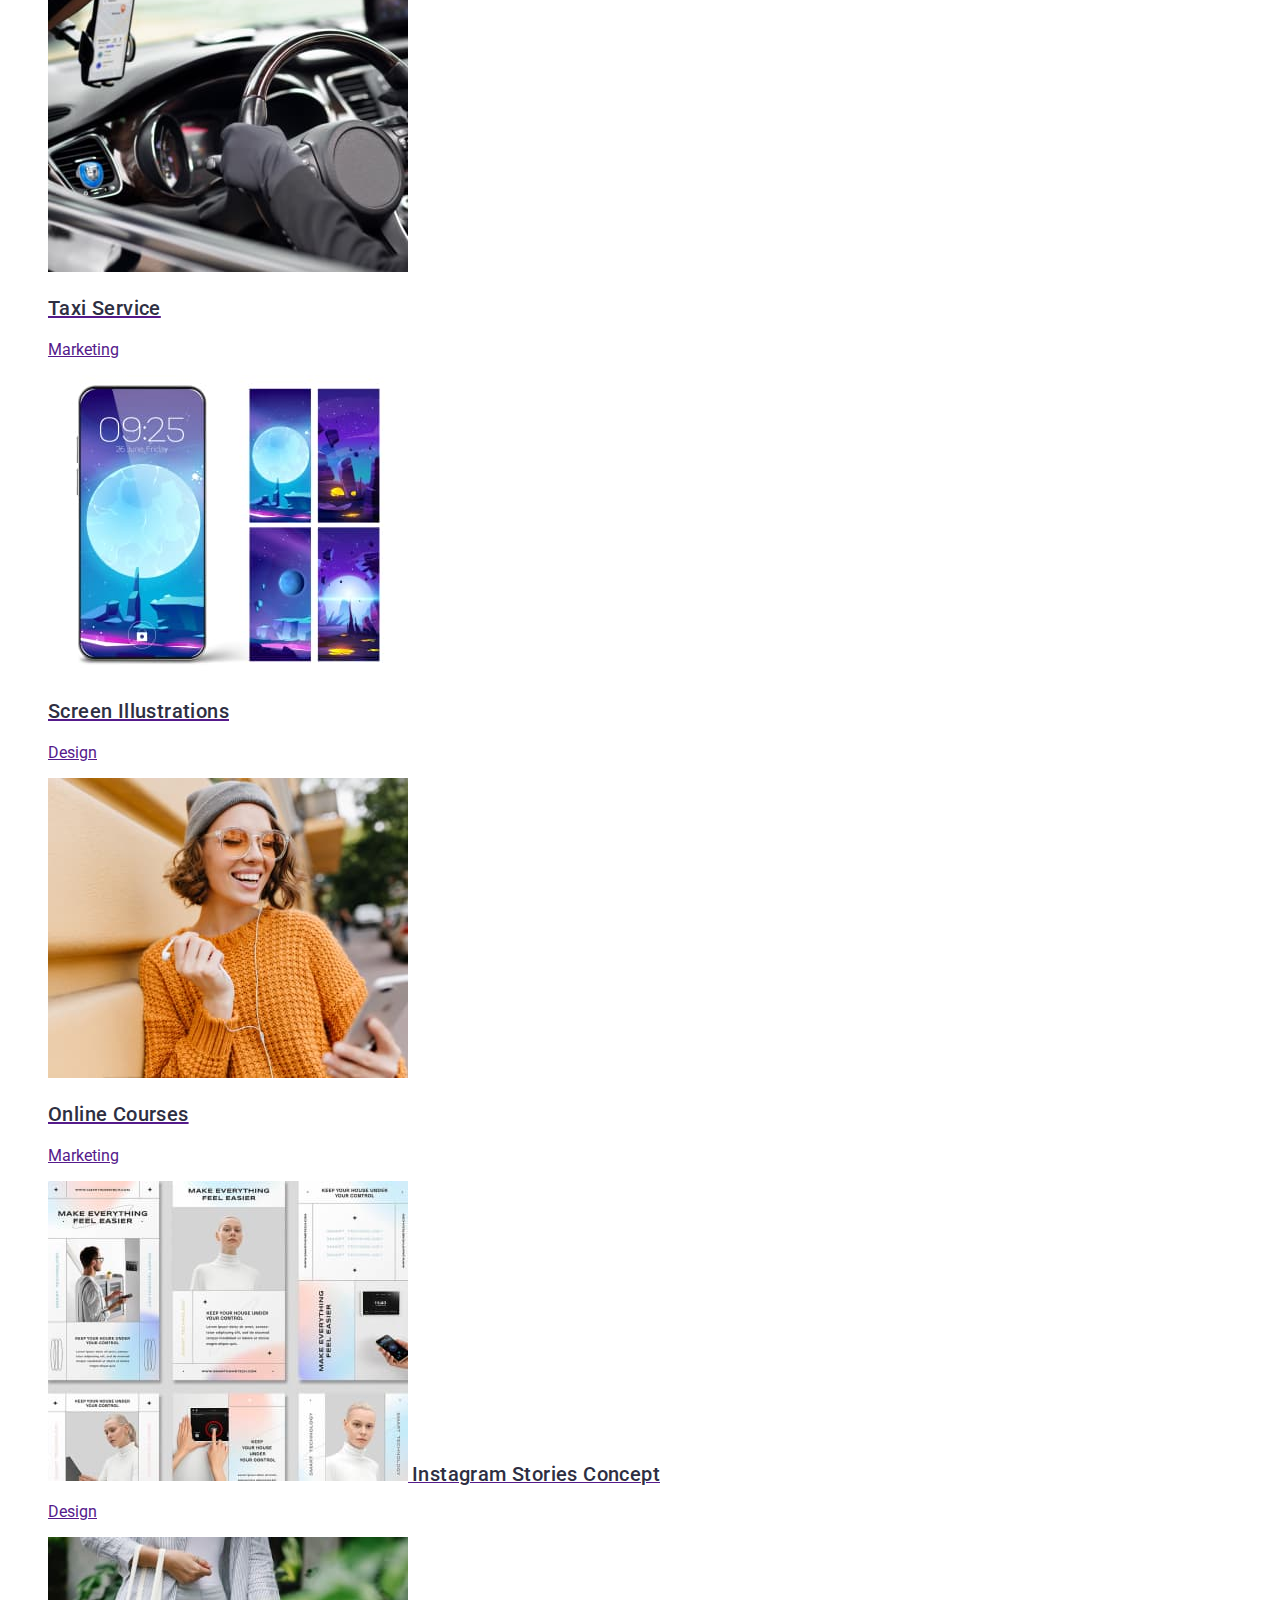
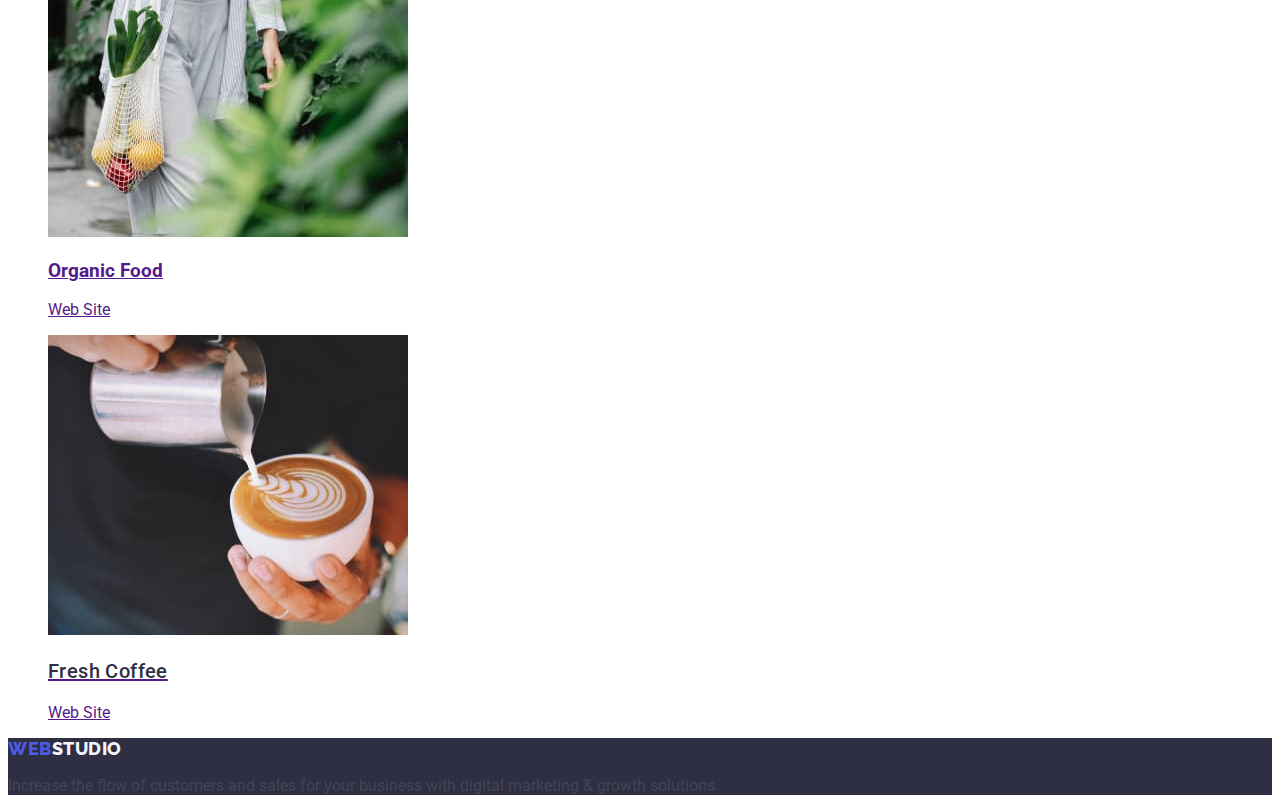
==== commit 0a877b1d: "17" ====
--- a/portfolio.html
+++ b/portfolio.html
@@ -71,105 +71,91 @@
 
         <!-- ours projects -->
 
-        <ul class="projects">
-          <li>
-            <a href=""
+        <ul class="project list">
+          <li class="project-item-list">
+            <a class="project-item-link link" href=""
               ><img
                 src="./images/row1project-card1.jpg"
                 alt="view Banking App Interface"
                 width="360"
                 height="300"
               />
-              <h3>Banking App Interface Concept</h3>
-              <p>App</p>
-            </a>
-          </li>
-          <li>
-            <a href=""></a>
-            <img
+              <h3 class="project-item-list-title">Banking App Interface Concept</h3>
+              <p class="project-item-list-text">App</p>
+            </a></li>
+          <li class="project-item-list">
+            <a href=""> <img
               src="./images/row1project-card2.jpg"
               alt="view moment Cashless Payment"
               width="360"
               height="300"
             />
-            <h3>Cashless Payment</h3>
-            <p>Marketing</p>
-          </li>
-          <li>
-            <img
+            <h3 class="project-item-list-title">Cashless Payment</h3>
+            <p class="project-item-list-text">Marketing</p></a></li>
+          <li class="project-item-list">
+            <a href=""> <img
               src="./images/row1project-card3.jpg"
               alt="vievs application to laptop and mobilphone"
               width="360"
               height="300"
             />
-            <h3>Meditation App</h3>
-            <p>App</p>
-          </li>
-        </ul>
-        <ul>
-          <li>
-            <img
+            <h3 class="project-item-list-title">Meditation App</h3>
+            <p class="project-item-list-text">App</p></a></li>
+          <li class="project-item-list">
+            <a href=""><img
               src="./images/row2project-card1.jpg"
               alt="View use apps in the car"
               width="360"
               height="300"
             />
-            <h3>Taxi Service</h3>
-            <p>Marketing</p>
-          </li>
-          <li>
-            <img
+            <h3 class="project-item-list-title">Taxi Service</h3>
+            <p class="project-item-list-text">Marketing</p></a></li>
+          <li class="project-item-list">
+            <a href=""><img
               src="./images/row2project-card2.jpg"
               alt="View applicationof of themes on mobile"
               width="360"
               height="300"
             />
-            <h3>Screen Illustrations</h3>
-            <p>Design</p>
-          </li>
-          <li>
-            <img
+            <h3 class="project-item-list-title">Screen Illustrations</h3>
+            <p class="project-item-list-text">Design</p></a></li>
+          <li class="project-item-list">
+            <a href=""><img
               src="./images/row2project-card3.jpg"
               alt="student taking online courses"
               width="360"
               height="300"
             />
-            <h3>Online Courses</h3>
-            <p>Marketing</p>
-          </li>
-        </ul>
-        <ul>
-          <li>
-            <img
+            <h3 class="project-item-list-title">Online Courses</h3>
+            <p class="project-item-list-text">Marketing</p></a></li>
+          <li class="project-item-list">
+            <a href=""><img
               src="./images/row3project-card1.jpg"
               alt="View Instagram Stories Concept"
               width="360"
               height="300"
             />
-            <h3>Instagram Stories Concept</h3>
-            <p>Design</p>
-          </li>
-          <li>
-            <img
+            <h class="project-item-list-title">Instagram Stories Concept</h>
+            <p class="project-item-list-text">Design</p></a></li>
+          <li class="project-item-list">
+            <a href=""><img
               src="./images/row3project-card2.jpg"
               alt="woman with a bag of natural food"
               width="360"
               height="300"
             />
             <h3>Organic Food</h3>
-            <p>Web Site</p>
-          </li>
-          <li>
-            <img
+            <p>Web Site</p></a></li>
+          <li class="project-item-list">
+            <a href=""> <img
               src="./images/row3project-card3.jpg"
               alt="appetizing aromatic coffee"
               width="360"
               height="300"
             />
-            <h3>Fresh Coffee</h3>
-            <p>Web Site</p>
-          </li>
-        </ul>
+            <h3 class="project-item-list-title">Fresh Coffee</h3>
+            <p class="project-item-list-text">Web Site</p></a></li>
+       
       </section>
     </main>
     <footer class="footer-pages">
--- a/css/styles.css
+++ b/css/styles.css
@@ -196,3 +196,12 @@
   letter-spacing: 0.04em;
   color: #ffffff;
 }
+.project-item-list-title {
+  font-family: "Roboto", sans-serif;
+  font-style: normal;
+  font-weight: 500;
+  font-size: 20px;
+  line-height: 1.2;
+  letter-spacing: 0.02em;
+  color: #2e2f42;
+}
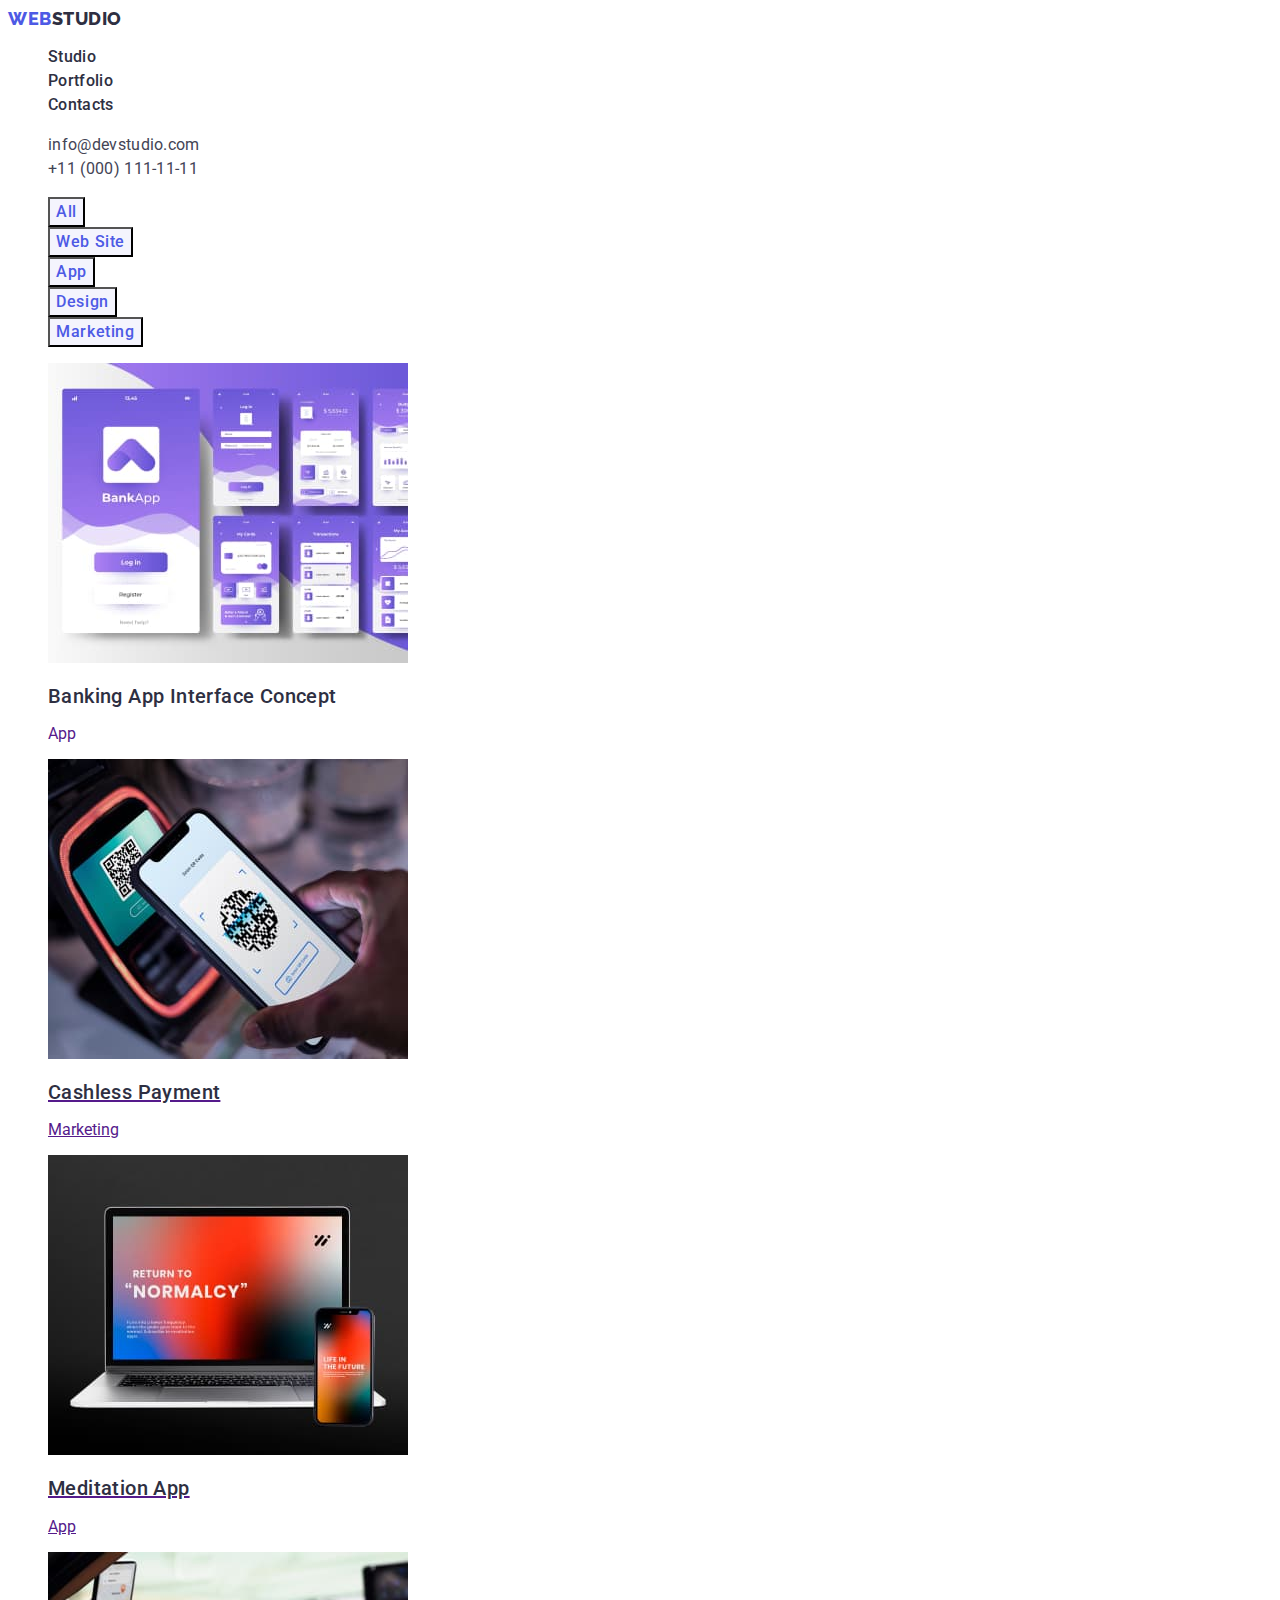
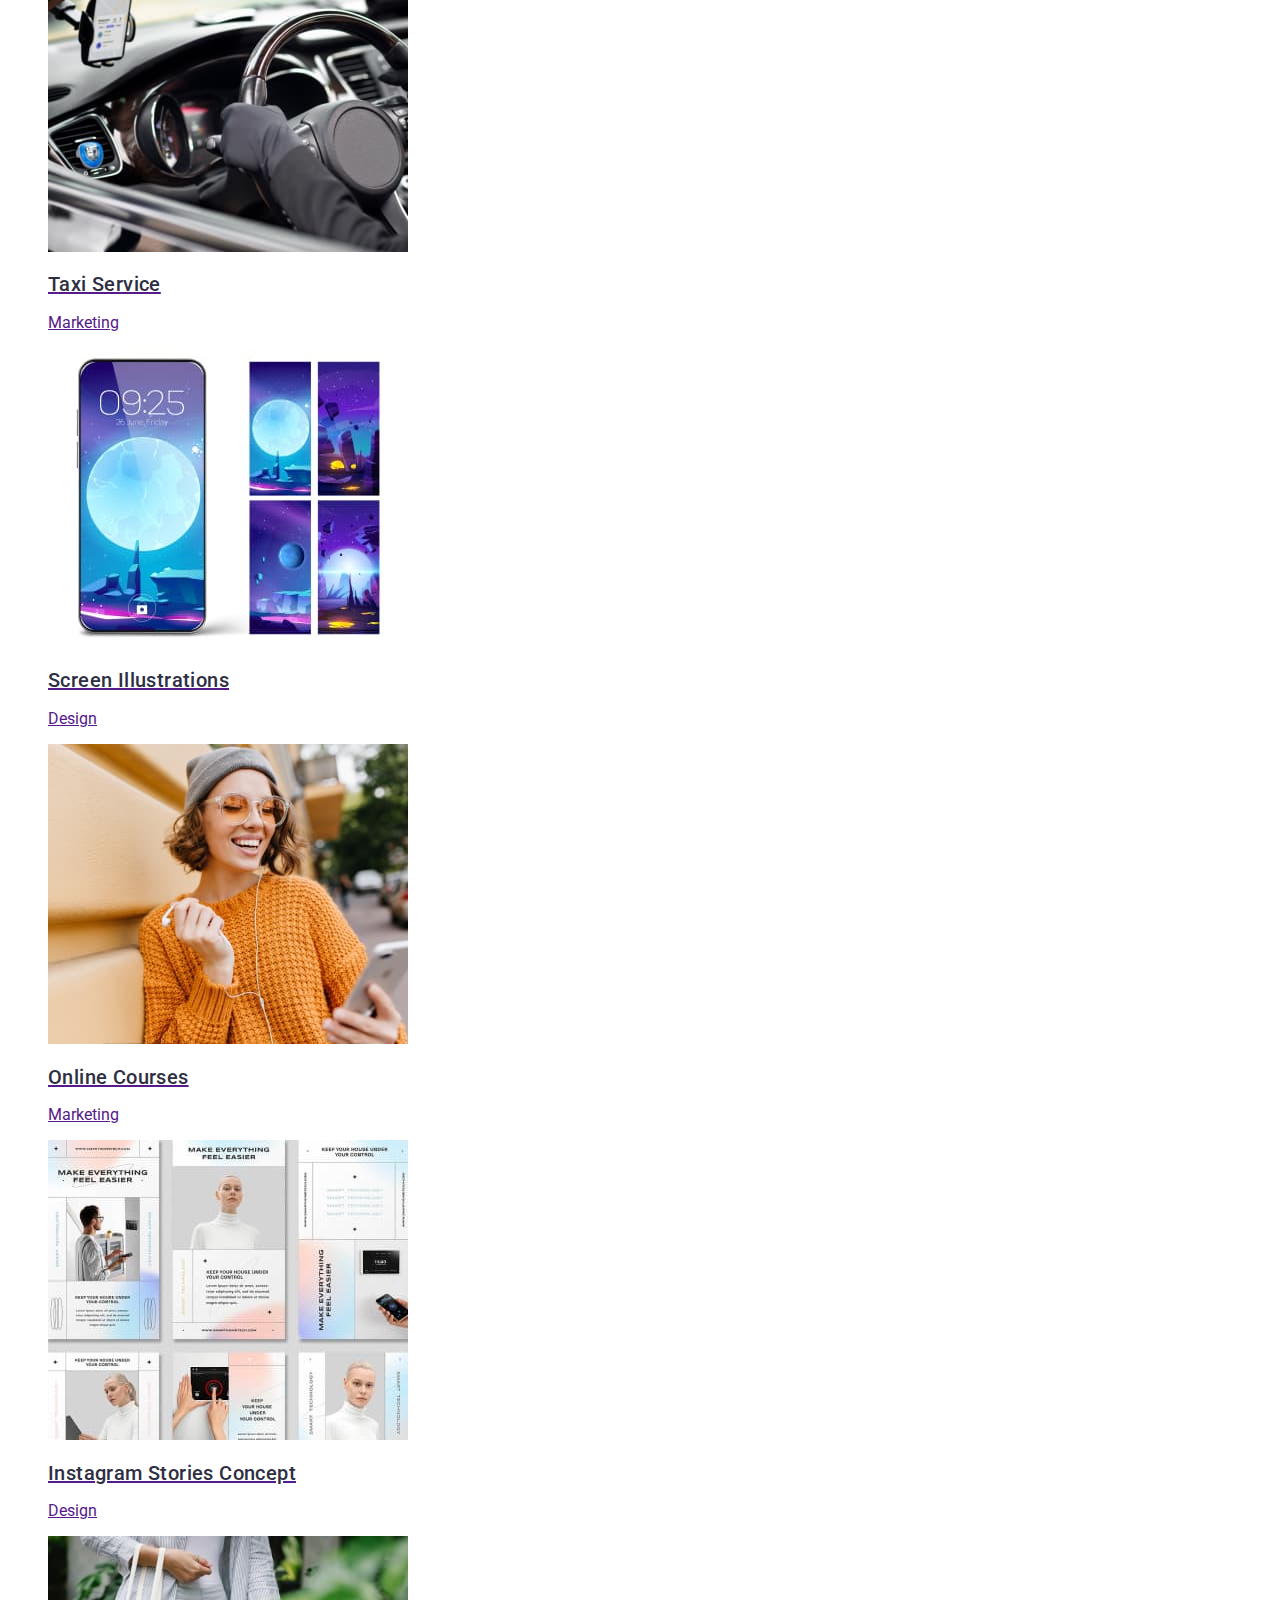
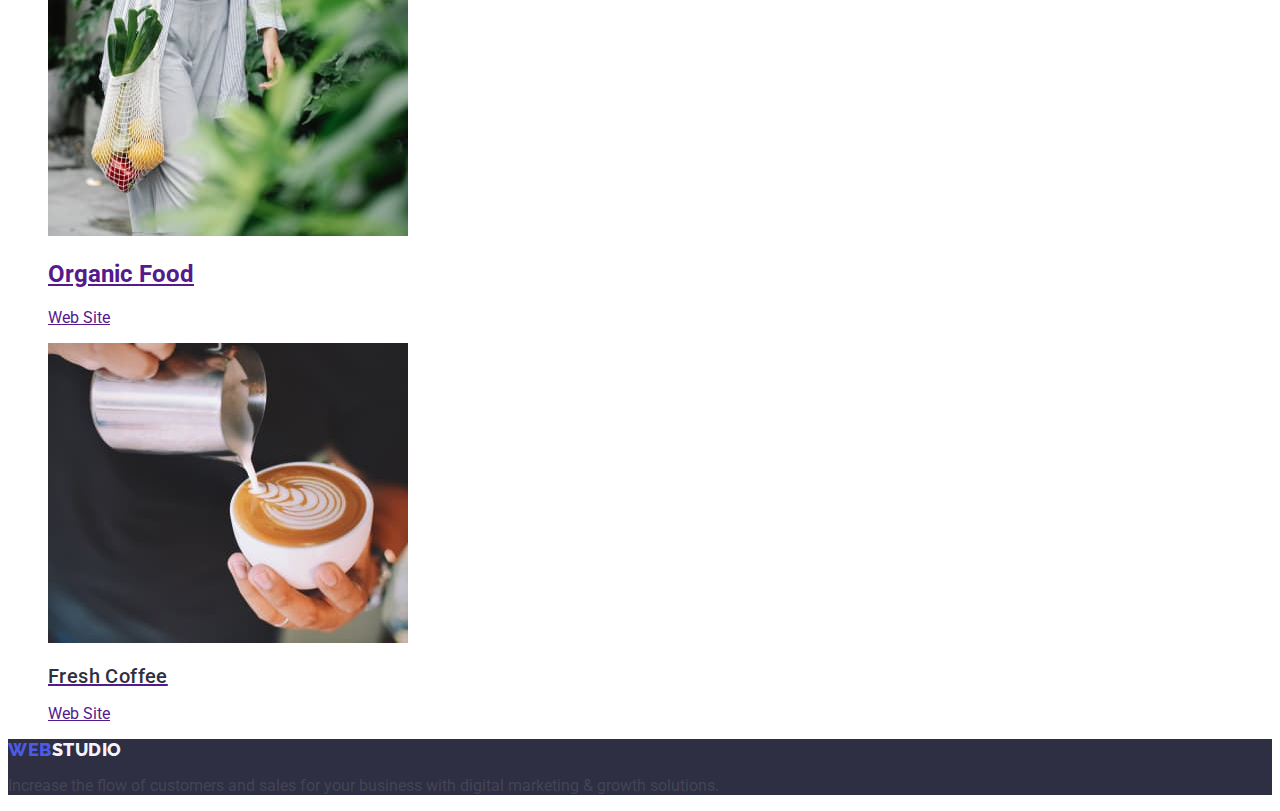
==== commit c2e75a19: "19" ====
--- a/portfolio.html
+++ b/portfolio.html
@@ -80,82 +80,109 @@
                 width="360"
                 height="300"
               />
-              <h3 class="project-item-list-title">Banking App Interface Concept</h3>
+              <h2 class="project-item-list-title">
+                Banking App Interface Concept
+              </h2>
               <p class="project-item-list-text">App</p>
-            </a></li>
+            </a>
+          </li>
           <li class="project-item-list">
-            <a href=""> <img
-              src="./images/row1project-card2.jpg"
-              alt="view moment Cashless Payment"
-              width="360"
-              height="300"
-            />
-            <h3 class="project-item-list-title">Cashless Payment</h3>
-            <p class="project-item-list-text">Marketing</p></a></li>
+            <a href="">
+              <img
+                src="./images/row1project-card2.jpg"
+                alt="view moment Cashless Payment"
+                width="360"
+                height="300"
+              />
+              <h2 class="project-item-list-title">Cashless Payment</h2>
+              <p class="project-item-list-text">Marketing</p></a
+            >
+          </li>
           <li class="project-item-list">
-            <a href=""> <img
-              src="./images/row1project-card3.jpg"
-              alt="vievs application to laptop and mobilphone"
-              width="360"
-              height="300"
-            />
-            <h3 class="project-item-list-title">Meditation App</h3>
-            <p class="project-item-list-text">App</p></a></li>
+            <a href="">
+              <img
+                src="./images/row1project-card3.jpg"
+                alt="vievs application to laptop and mobilphone"
+                width="360"
+                height="300"
+              />
+              <h2 class="project-item-list-title">Meditation App</h2>
+              <p class="project-item-list-text">App</p></a
+            >
+          </li>
           <li class="project-item-list">
-            <a href=""><img
-              src="./images/row2project-card1.jpg"
-              alt="View use apps in the car"
-              width="360"
-              height="300"
-            />
-            <h3 class="project-item-list-title">Taxi Service</h3>
-            <p class="project-item-list-text">Marketing</p></a></li>
+            <a href=""
+              ><img
+                src="./images/row2project-card1.jpg"
+                alt="View use apps in the car"
+                width="360"
+                height="300"
+              />
+              <h2 class="project-item-list-title">Taxi Service</h2>
+              <p class="project-item-list-text">Marketing</p></a
+            >
+          </li>
           <li class="project-item-list">
-            <a href=""><img
-              src="./images/row2project-card2.jpg"
-              alt="View applicationof of themes on mobile"
-              width="360"
-              height="300"
-            />
-            <h3 class="project-item-list-title">Screen Illustrations</h3>
-            <p class="project-item-list-text">Design</p></a></li>
+            <a href=""
+              ><img
+                src="./images/row2project-card2.jpg"
+                alt="View applicationof of themes on mobile"
+                width="360"
+                height="300"
+              />
+              <h2 class="project-item-list-title">Screen Illustrations</h2>
+              <p class="project-item-list-text">Design</p></a
+            >
+          </li>
           <li class="project-item-list">
-            <a href=""><img
-              src="./images/row2project-card3.jpg"
-              alt="student taking online courses"
-              width="360"
-              height="300"
-            />
-            <h3 class="project-item-list-title">Online Courses</h3>
-            <p class="project-item-list-text">Marketing</p></a></li>
+            <a href=""
+              ><img
+                src="./images/row2project-card3.jpg"
+                alt="student taking online courses"
+                width="360"
+                height="300"
+              />
+              <h2 class="project-item-list-title">Online Courses</h2>
+              <p class="project-item-list-text">Marketing</p></a
+            >
+          </li>
           <li class="project-item-list">
-            <a href=""><img
-              src="./images/row3project-card1.jpg"
-              alt="View Instagram Stories Concept"
-              width="360"
-              height="300"
-            />
-            <h class="project-item-list-title">Instagram Stories Concept</h>
-            <p class="project-item-list-text">Design</p></a></li>
+            <a href=""
+              ><img
+                src="./images/row3project-card1.jpg"
+                alt="View Instagram Stories Concept"
+                width="360"
+                height="300"
+              />
+              <h2 class="project-item-list-title">Instagram Stories Concept</h2>
+              <p class="project-item-list-text">Design</p></a
+            >
+          </li>
           <li class="project-item-list">
-            <a href=""><img
-              src="./images/row3project-card2.jpg"
-              alt="woman with a bag of natural food"
-              width="360"
-              height="300"
-            />
-            <h3>Organic Food</h3>
-            <p>Web Site</p></a></li>
+            <a href=""
+              ><img
+                src="./images/row3project-card2.jpg"
+                alt="woman with a bag of natural food"
+                width="360"
+                height="300"
+              />
+              <h2>Organic Food</h2>
+              <p>Web Site</p></a
+            >
+          </li>
           <li class="project-item-list">
-            <a href=""> <img
-              src="./images/row3project-card3.jpg"
-              alt="appetizing aromatic coffee"
-              width="360"
-              height="300"
-            />
-            <h3 class="project-item-list-title">Fresh Coffee</h3>
-            <p class="project-item-list-text">Web Site</p></a></li>
-       
+            <a href="">
+              <img
+                src="./images/row3project-card3.jpg"
+                alt="appetizing aromatic coffee"
+                width="360"
+                height="300"
+              />
+              <h2 class="project-item-list-title">Fresh Coffee</h2>
+              <p class="project-item-list-text">Web Site</p></a
+            >
+          </li>
+        </ul>
       </section>
     </main>
     <footer class="footer-pages">
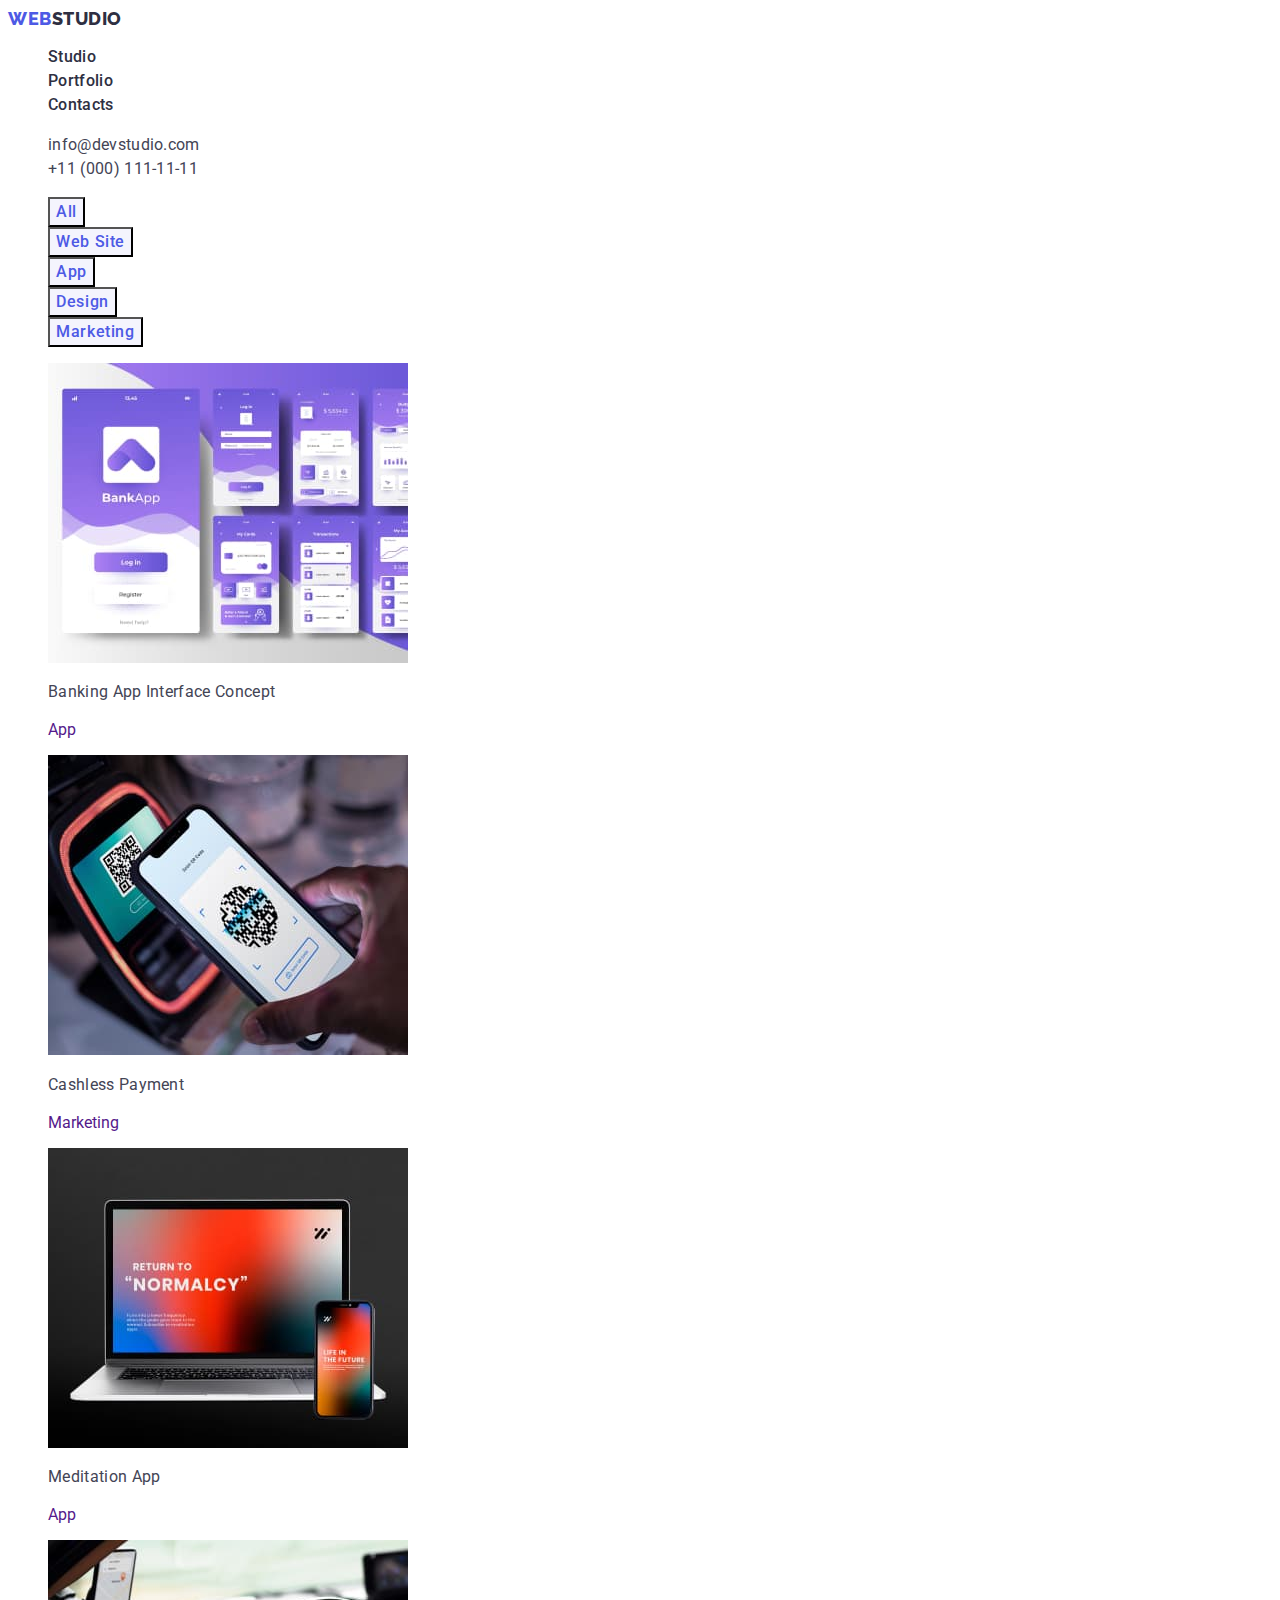
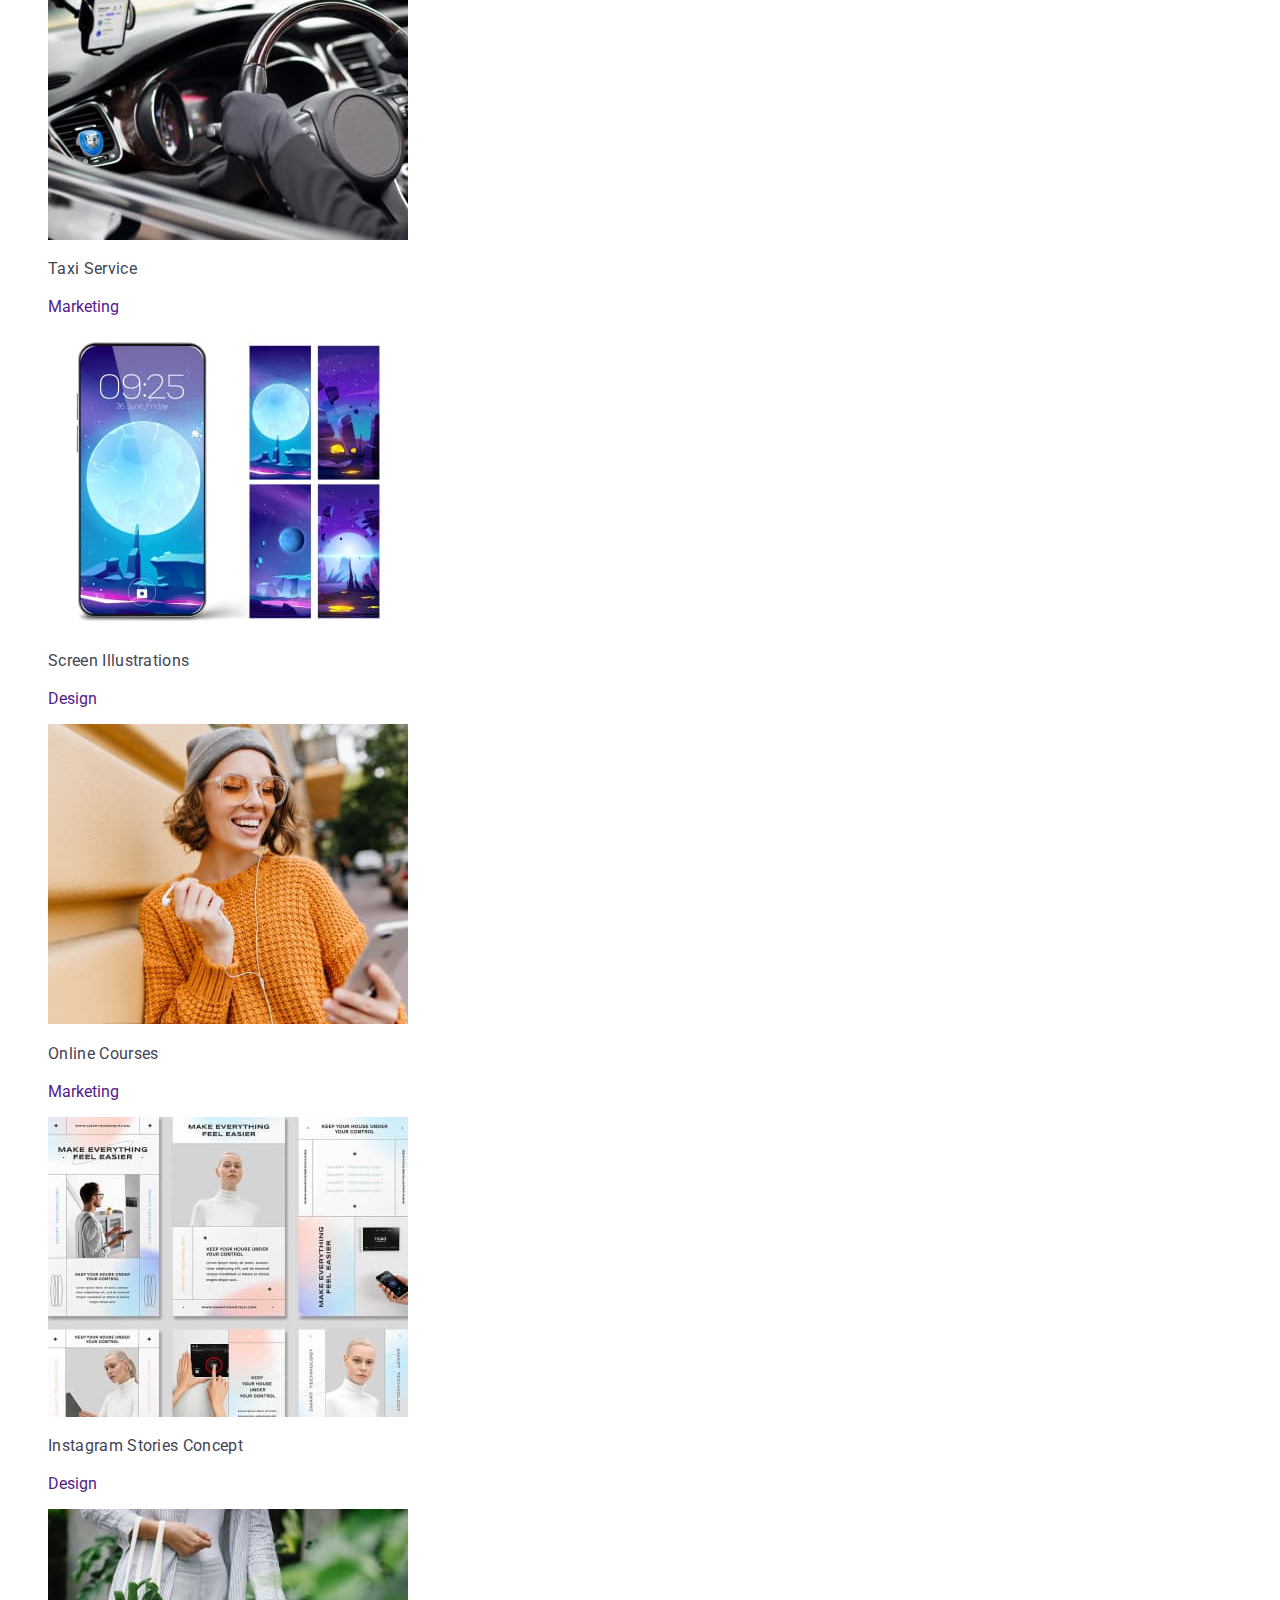
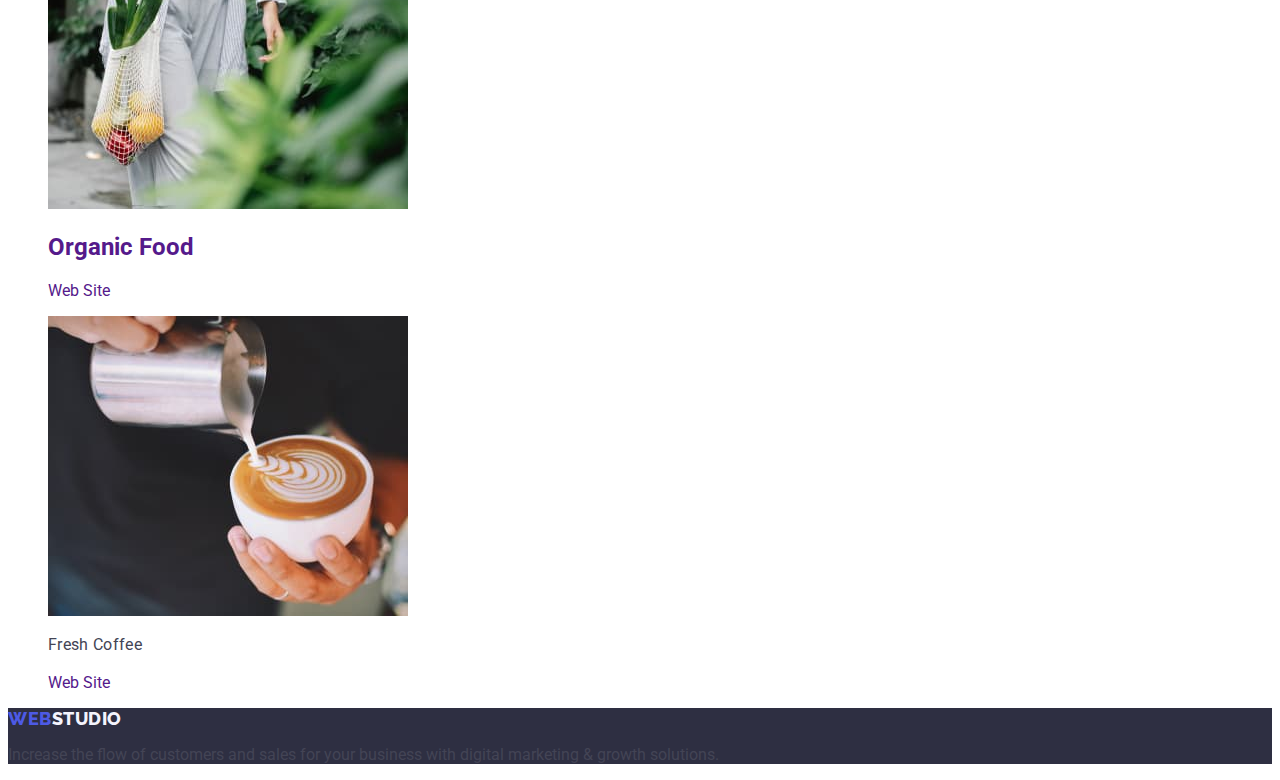
==== commit ec959505: "21" ====
--- a/portfolio.html
+++ b/portfolio.html
@@ -87,7 +87,7 @@
             </a>
           </li>
           <li class="project-item-list">
-            <a href="">
+            <a class="project-item-link link" href="">
               <img
                 src="./images/row1project-card2.jpg"
                 alt="view moment Cashless Payment"
@@ -99,7 +99,7 @@
             >
           </li>
           <li class="project-item-list">
-            <a href="">
+            <a class="project-item-link link" href="">
               <img
                 src="./images/row1project-card3.jpg"
                 alt="vievs application to laptop and mobilphone"
@@ -111,7 +111,7 @@
             >
           </li>
           <li class="project-item-list">
-            <a href=""
+            <a class="project-item-link link" href=""
               ><img
                 src="./images/row2project-card1.jpg"
                 alt="View use apps in the car"
@@ -123,7 +123,7 @@
             >
           </li>
           <li class="project-item-list">
-            <a href=""
+            <a class="project-item-link link" href=""
               ><img
                 src="./images/row2project-card2.jpg"
                 alt="View applicationof of themes on mobile"
@@ -135,7 +135,7 @@
             >
           </li>
           <li class="project-item-list">
-            <a href=""
+            <a class="project-item-link link" href=""
               ><img
                 src="./images/row2project-card3.jpg"
                 alt="student taking online courses"
@@ -147,7 +147,7 @@
             >
           </li>
           <li class="project-item-list">
-            <a href=""
+            <a class="project-item-link link" href=""
               ><img
                 src="./images/row3project-card1.jpg"
                 alt="View Instagram Stories Concept"
@@ -159,7 +159,7 @@
             >
           </li>
           <li class="project-item-list">
-            <a href=""
+            <a class="project-item-link link" href=""
               ><img
                 src="./images/row3project-card2.jpg"
                 alt="woman with a bag of natural food"
@@ -171,7 +171,7 @@
             >
           </li>
           <li class="project-item-list">
-            <a href="">
+            <a class="project-item-link link" href="">
               <img
                 src="./images/row3project-card3.jpg"
                 alt="appetizing aromatic coffee"
--- a/css/styles.css
+++ b/css/styles.css
@@ -205,3 +205,12 @@
   letter-spacing: 0.02em;
   color: #2e2f42;
 }
+.project-item-list-title {
+  font-family: "Roboto", sans-serif;
+  font-style: normal;
+  font-weight: 400;
+  font-size: 16px;
+  line-height: 1.5;
+  letter-spacing: 0.02em;
+  color: #434455;
+}
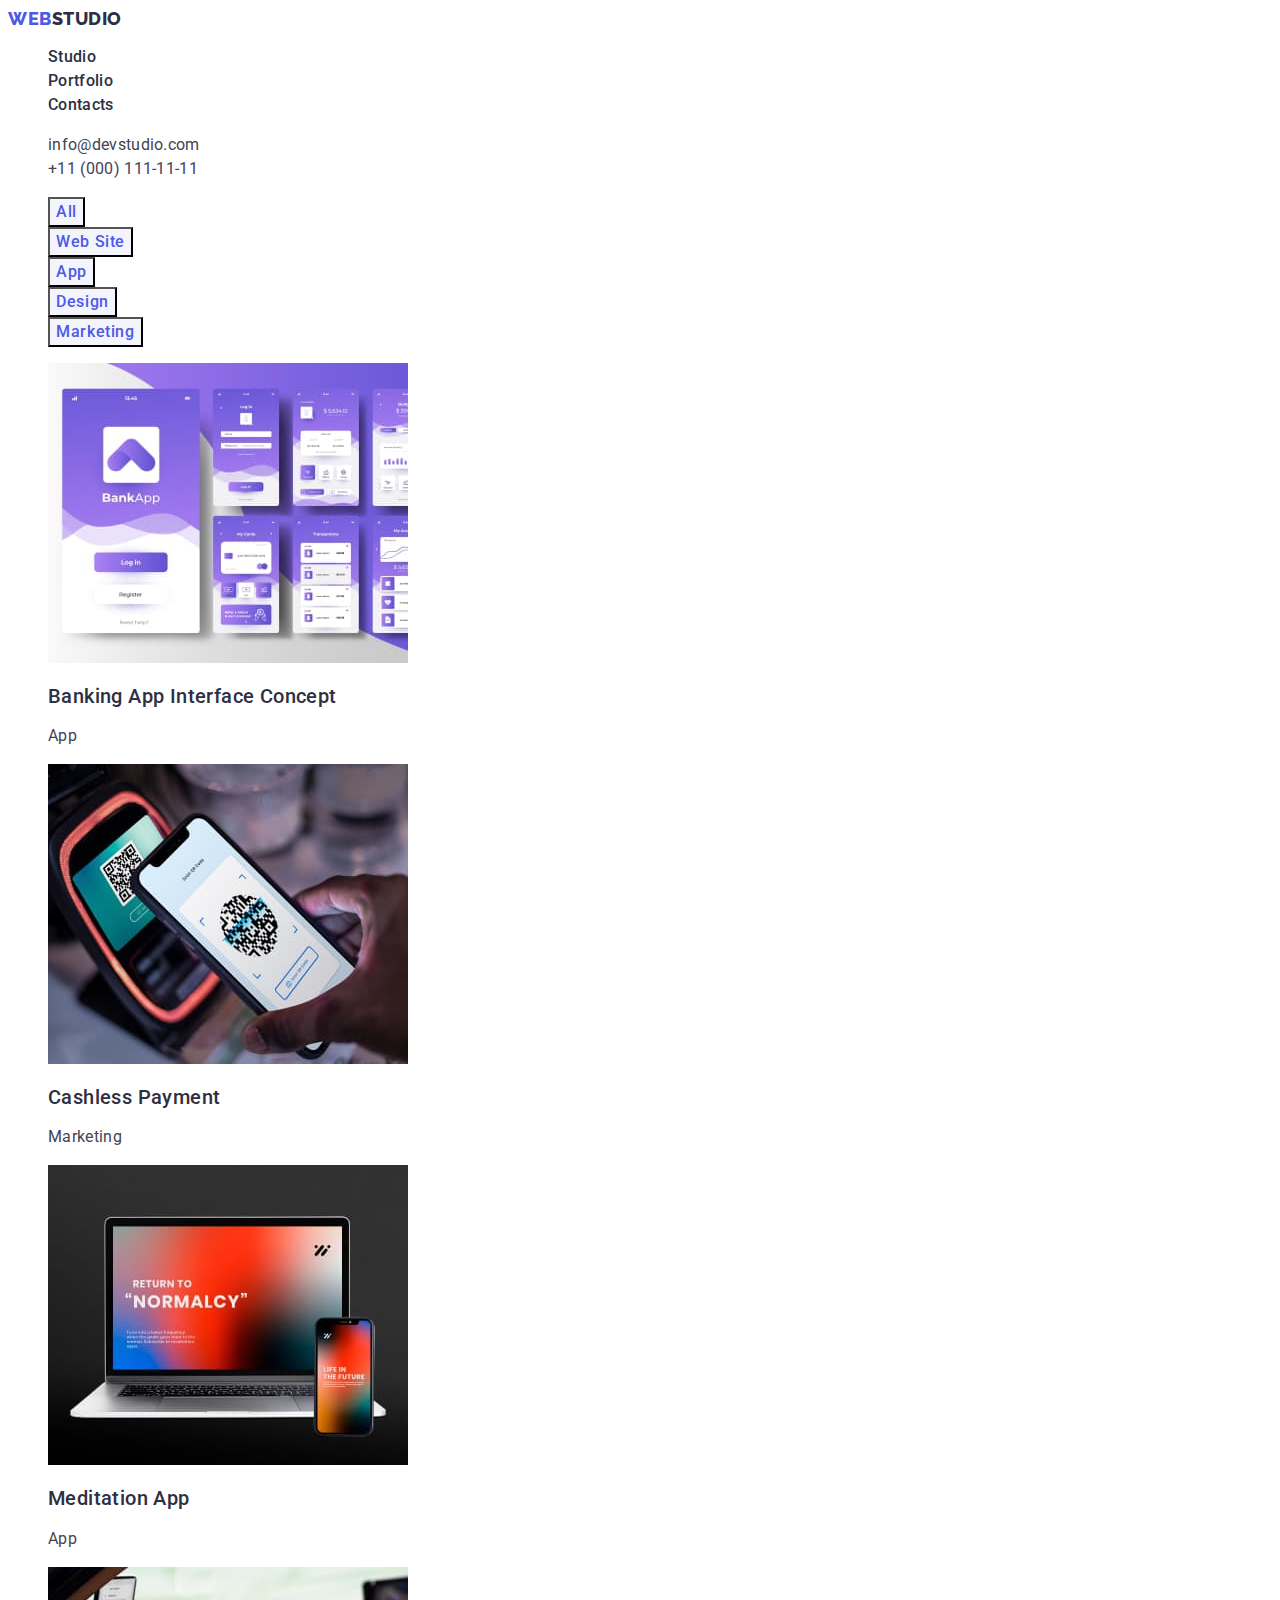
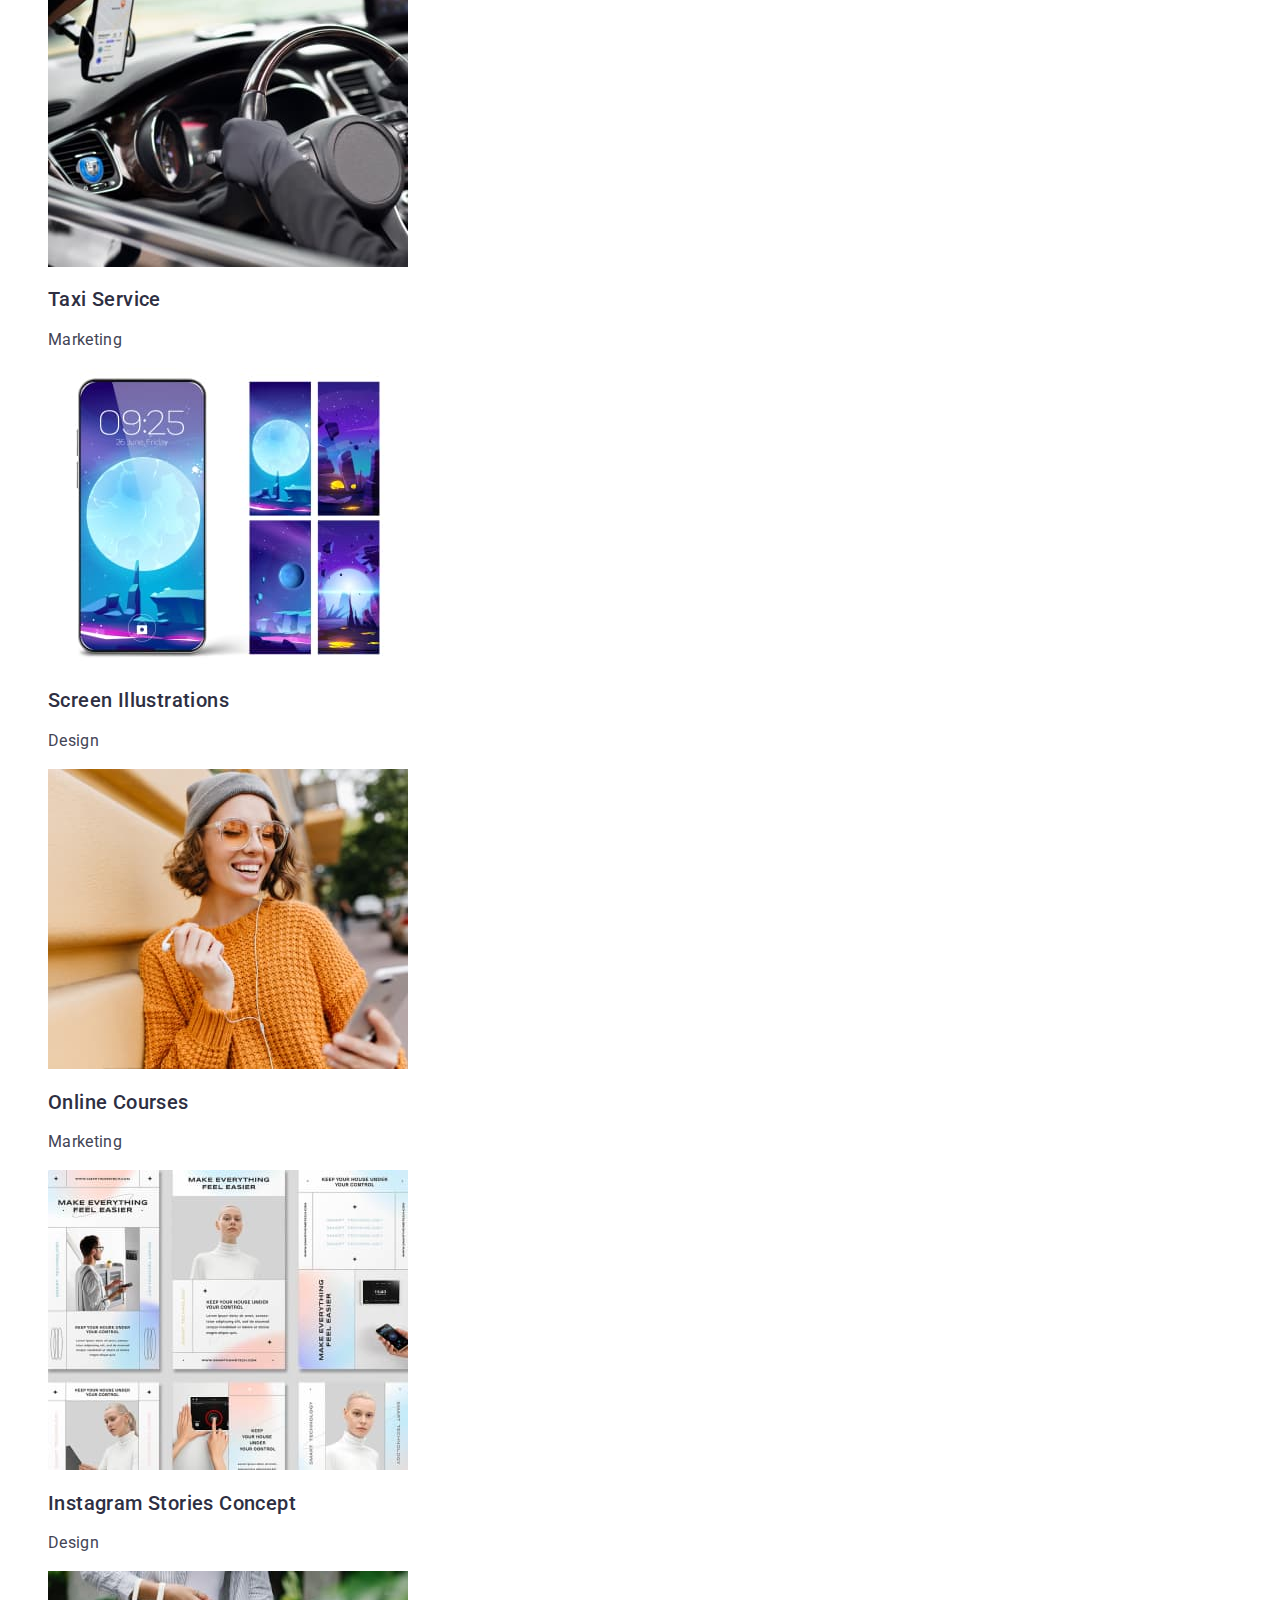
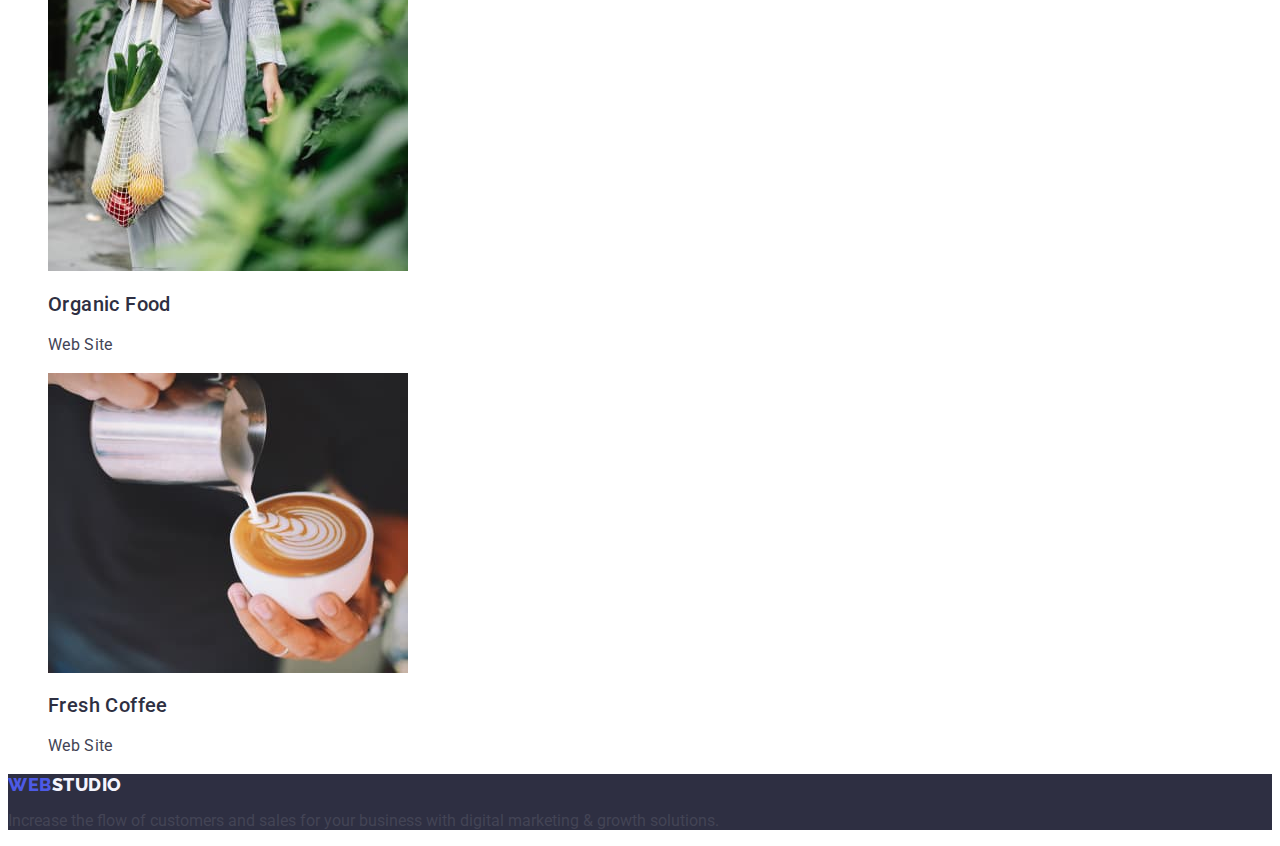
==== commit 17ee48c4: "all fix" ====
--- a/portfolio.html
+++ b/portfolio.html
@@ -166,8 +166,8 @@
                 width="360"
                 height="300"
               />
-              <h2>Organic Food</h2>
-              <p>Web Site</p></a
+              <h2 class="project-item-list-title">Organic Food</h2>
+              <p class="project-item-list-text">Web Site</p></a
             >
           </li>
           <li class="project-item-list">
--- a/css/styles.css
+++ b/css/styles.css
@@ -7,6 +7,8 @@
   --text-color: #434455;
   --btn-portfolio-color: #4d5ae5;
   --btn-portfolio-background-color: #f4f4fd;
+  --portfolio-items-title-color: #2e2f42;
+  --portfolio-items-text-color: #434455;
 }
 
 .list {
@@ -203,14 +205,14 @@
   font-size: 20px;
   line-height: 1.2;
   letter-spacing: 0.02em;
-  color: #2e2f42;
-}
-.project-item-list-title {
-  font-family: "Roboto", sans-serif;
-  font-style: normal;
-  font-weight: 400;
-  font-size: 16px;
-  line-height: 1.5;
-  letter-spacing: 0.02em;
-  color: #434455;
-}
+  color: var(--portfolio-items-title-color);
+}
+.project-item-list-text {
+  font-family: "Roboto", sans-serif;
+  font-style: normal;
+  font-weight: 400;
+  font-size: 16px;
+  line-height: 1.5;
+  letter-spacing: 0.02em;
+  color: var(--portfolio-items-text-color);
+}
